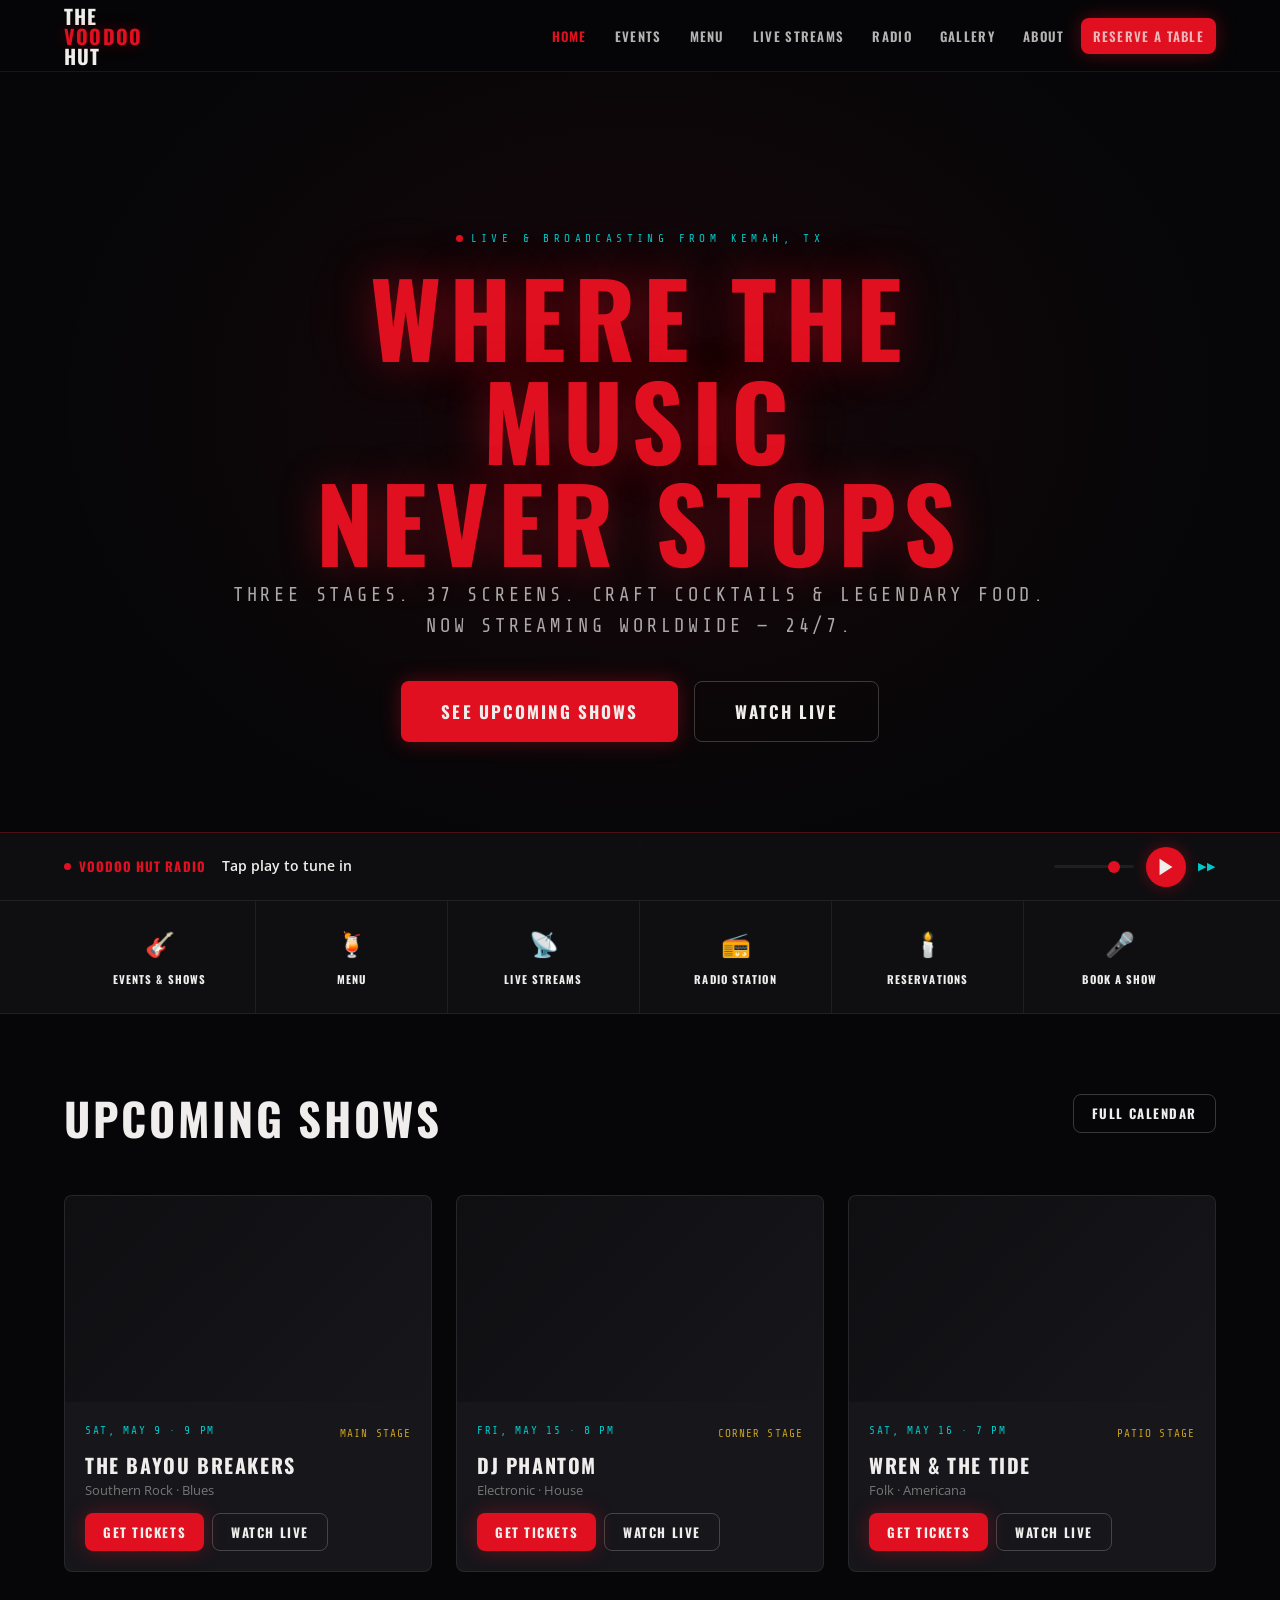
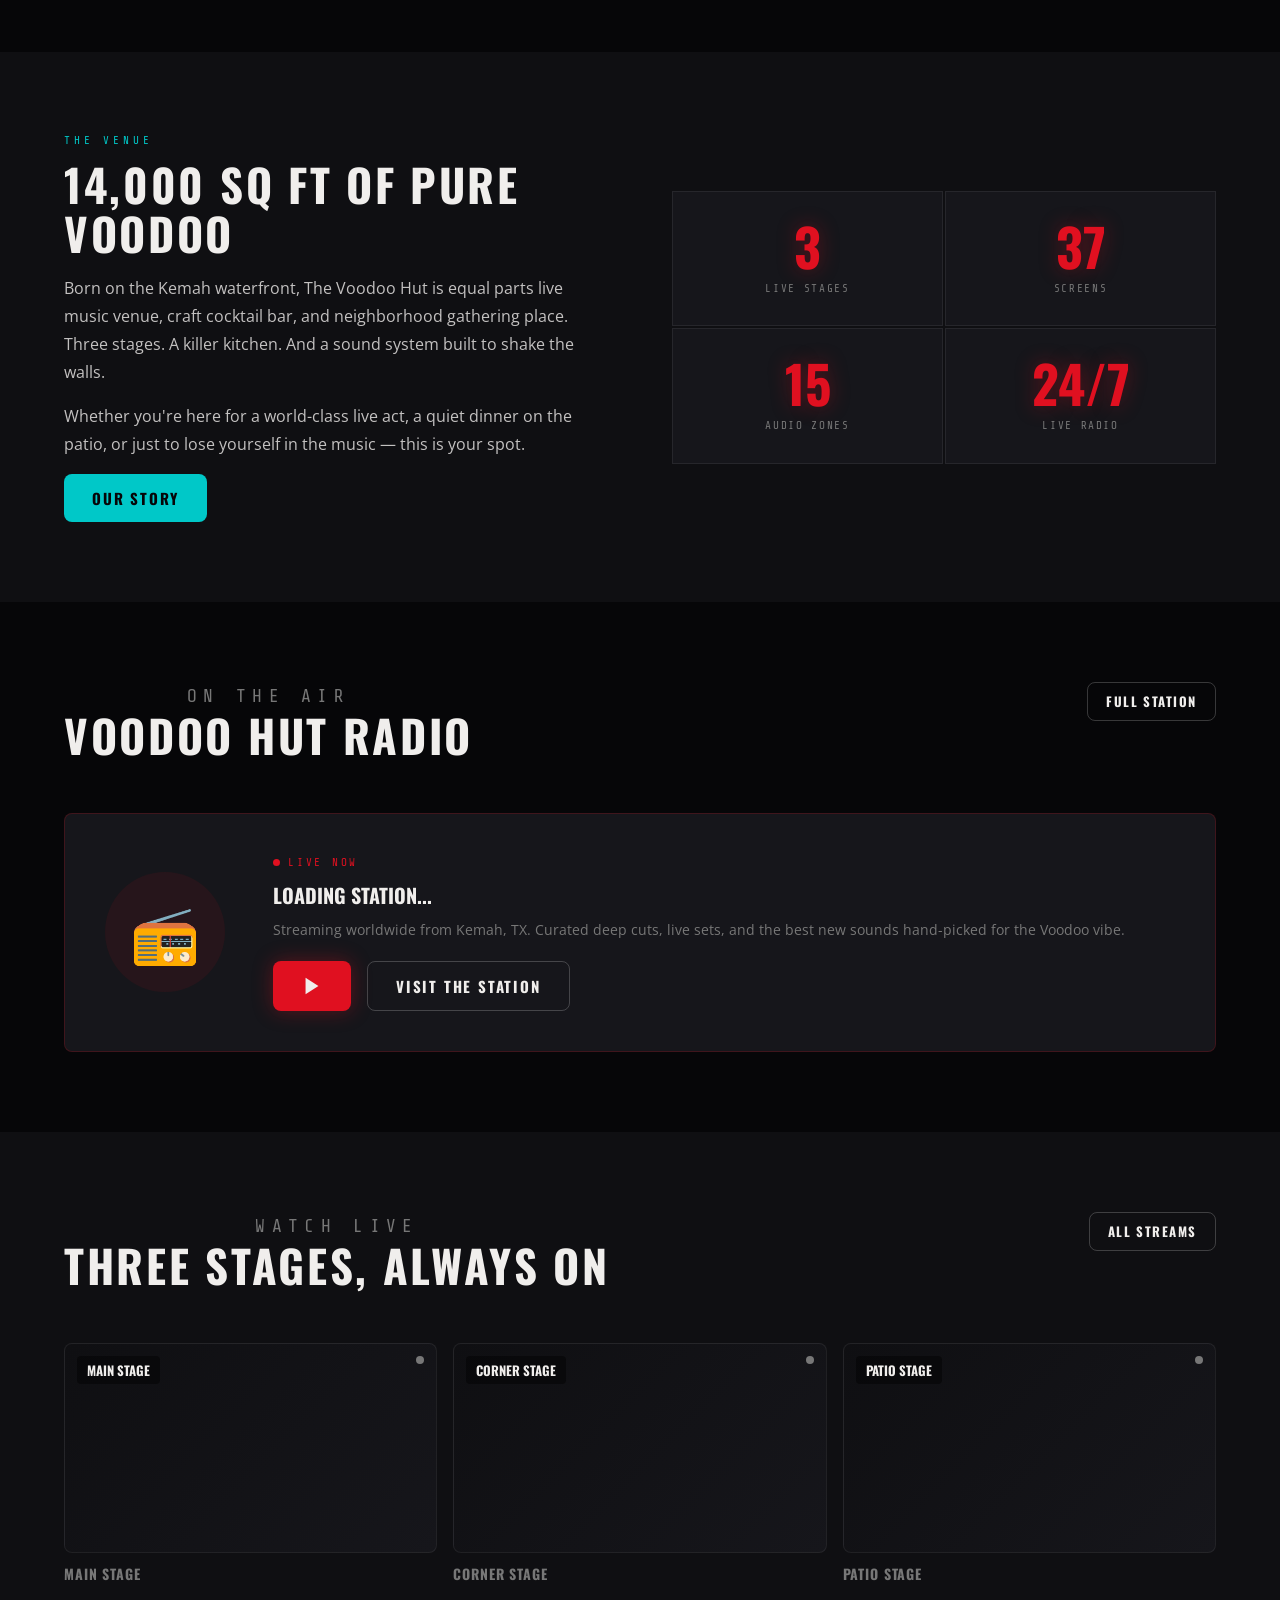
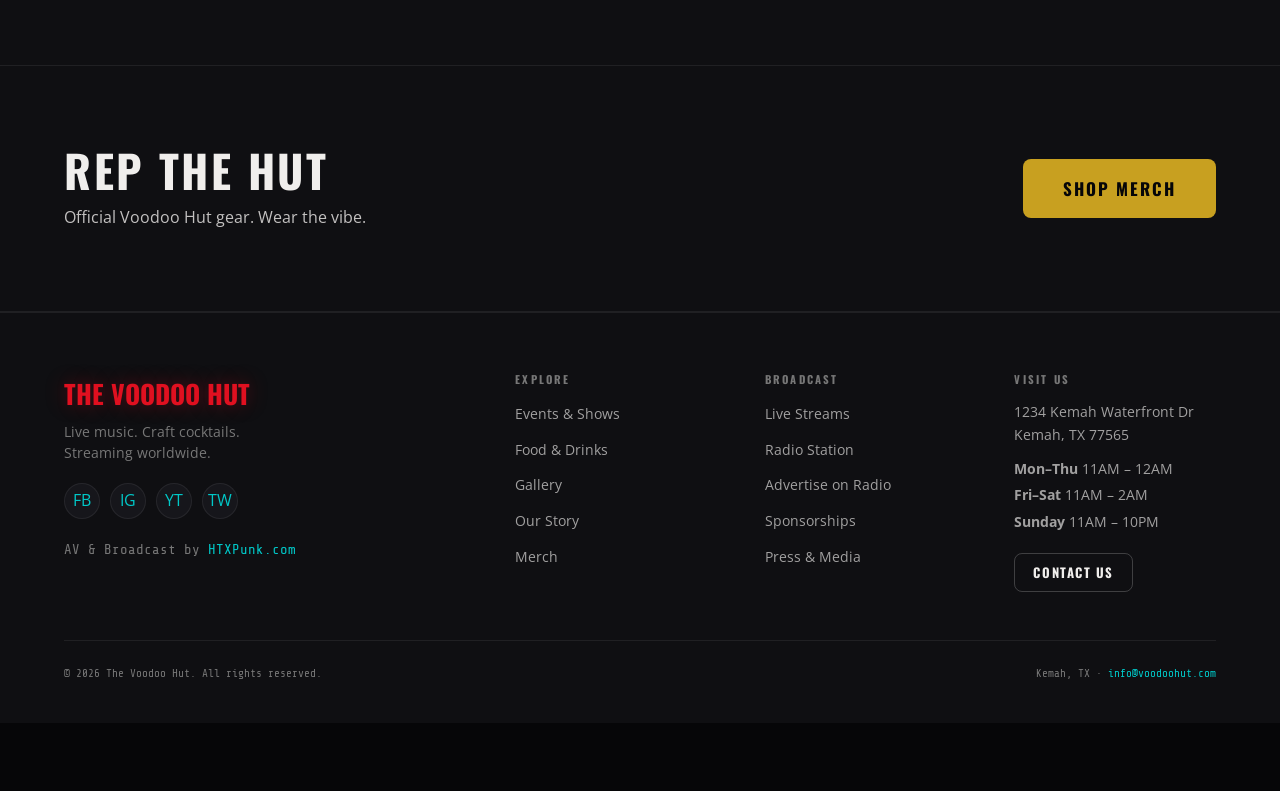
==== website/index.html @ 25e8352b "feat(website): build complete 8-page Voodoo Hut website Full static website for The Voodoo Hut digit" ====
<!DOCTYPE html>
<html lang="en">
<head>
  <meta charset="UTF-8" />
  <meta name="viewport" content="width=device-width, initial-scale=1.0" />
  <title>The Voodoo Hut — Live Music · Craft Cocktails · Internet Radio | Kemah, TX</title>
  <meta name="description" content="Kemah's premier live music destination. Three stages, 37 screens, craft cocktails, killer food, and a 24/7 internet radio station broadcasting worldwide. Come for the vibe. Stay for the music." />
  <meta property="og:title" content="The Voodoo Hut — Kemah, TX" />
  <meta property="og:description" content="Three stages. 37 screens. Craft cocktails. Live music every week. Now streaming worldwide." />
  <meta property="og:type" content="website" />
  <meta property="og:url" content="https://htxpunk.com/voodoohut/" />
  <link rel="canonical" href="https://htxpunk.com/voodoohut/" />
  <link rel="preconnect" href="https://fonts.googleapis.com" />
  <link rel="preconnect" href="https://fonts.gstatic.com" crossorigin />
  <link href="https://fonts.googleapis.com/css2?family=Oswald:wght@400;500;600;700&family=Open+Sans:wght@400;500;600&family=Share+Tech+Mono&display=swap" rel="stylesheet" />
  <link rel="stylesheet" href="assets/css/style.css" />
</head>
<body>

  <!-- ===================== NAV ===================== -->
  <nav id="main-nav" class="main-nav" aria-label="Main navigation">
    <div class="nav-inner">
      <a href="index.html" class="nav-logo">
        THE <span>VOODOO</span> HUT
      </a>
      <ul class="nav-links" role="list">
        <li><a href="index.html"    class="nav-link">Home</a></li>
        <li><a href="events.html"   class="nav-link">Events</a></li>
        <li><a href="menu.html"     class="nav-link">Menu</a></li>
        <li><a href="live.html"     class="nav-link">Live Streams</a></li>
        <li><a href="radio.html"    class="nav-link">Radio</a></li>
        <li><a href="gallery.html"  class="nav-link">Gallery</a></li>
        <li><a href="about.html"    class="nav-link">About</a></li>
        <li><a href="contact.html"  class="nav-link btn btn-primary btn-sm">Reserve a Table</a></li>
      </ul>
      <button id="hamburger" class="hamburger" aria-label="Open menu" aria-expanded="false">&#9776;</button>
    </div>
  </nav>

  <!-- Mobile menu -->
  <div id="mobile-menu" class="mobile-menu" role="dialog" aria-label="Mobile navigation">
    <ul role="list">
      <li><a href="index.html"   class="mobile-nav-link">Home</a></li>
      <li><a href="events.html"  class="mobile-nav-link">Events</a></li>
      <li><a href="menu.html"    class="mobile-nav-link">Menu</a></li>
      <li><a href="live.html"    class="mobile-nav-link">Live Streams</a></li>
      <li><a href="radio.html"   class="mobile-nav-link">Radio</a></li>
      <li><a href="gallery.html" class="mobile-nav-link">Gallery</a></li>
      <li><a href="about.html"   class="mobile-nav-link">About</a></li>
      <li><a href="contact.html" class="mobile-nav-link">Contact</a></li>
      <li><a href="contact.html?topic=reservation" class="mobile-nav-link btn btn-primary" style="display:inline-block;margin-top:.5rem;">Reserve a Table</a></li>
    </ul>
  </div>

  <!-- ===================== HERO ===================== -->
  <section class="hero" aria-label="Hero">
    <div class="hero-content">
      <p class="hero-eyebrow"><span class="live-dot" aria-hidden="true"></span> Live &amp; Broadcasting from Kemah, TX</p>
      <h1 class="hero-title">Where the Music<br><span>Never Stops</span></h1>
      <p class="hero-tagline">Three stages. 37 screens. Craft cocktails &amp; legendary food.<br>Now streaming worldwide — 24/7.</p>
      <div class="hero-ctas">
        <a href="events.html" class="btn btn-primary btn-lg">See Upcoming Shows</a>
        <a href="live.html"   class="btn btn-outline btn-lg">Watch Live</a>
      </div>
    </div>
    <div class="hero-scroll-indicator" aria-hidden="true">
      <span></span><span></span><span></span>
    </div>
  </section>

  <!-- ===================== QUICK ACCESS ===================== -->
  <section class="quick-access" aria-label="Quick access">
    <div class="container">
      <div class="quick-grid">
        <a href="events.html" class="quick-item">
          <div class="quick-icon">🎸</div>
          <div class="quick-label">Events &amp; Shows</div>
        </a>
        <a href="menu.html" class="quick-item">
          <div class="quick-icon">🍹</div>
          <div class="quick-label">Menu</div>
        </a>
        <a href="live.html" class="quick-item">
          <div class="quick-icon">📡</div>
          <div class="quick-label">Live Streams</div>
        </a>
        <a href="radio.html" class="quick-item">
          <div class="quick-icon">📻</div>
          <div class="quick-label">Radio Station</div>
        </a>
        <a href="contact.html?topic=reservation" class="quick-item">
          <div class="quick-icon">🕯️</div>
          <div class="quick-label">Reservations</div>
        </a>
        <a href="contact.html?topic=booking" class="quick-item">
          <div class="quick-icon">🎤</div>
          <div class="quick-label">Book a Show</div>
        </a>
      </div>
    </div>
  </section>

  <!-- ===================== FEATURED EVENT ===================== -->
  <section class="section" aria-labelledby="events-heading">
    <div class="container">
      <div class="section-header">
        <h2 class="section-title" id="events-heading">Upcoming Shows</h2>
        <a href="events.html" class="btn btn-outline btn-sm">Full Calendar</a>
      </div>

      <div class="events-grid">

        <article class="event-card fade-in">
          <div class="event-img-wrap">
            <div class="event-img-placeholder" aria-label="Event photo"></div>
            <span class="badge badge-red">This Saturday</span>
          </div>
          <div class="event-info">
            <div class="event-meta">
              <span class="event-date">Sat, May 9 · 9 PM</span>
              <span class="event-stage">Main Stage</span>
            </div>
            <h3 class="event-title">The Bayou Breakers</h3>
            <p class="event-genre">Southern Rock · Blues</p>
            <div class="event-actions">
              <a href="events.html" class="btn btn-primary btn-sm">Get Tickets</a>
              <a href="live.html" class="btn btn-outline btn-sm">Watch Live</a>
            </div>
          </div>
        </article>

        <article class="event-card fade-in">
          <div class="event-img-wrap">
            <div class="event-img-placeholder" aria-label="Event photo"></div>
            <span class="badge badge-cyan">Next Weekend</span>
          </div>
          <div class="event-info">
            <div class="event-meta">
              <span class="event-date">Fri, May 15 · 8 PM</span>
              <span class="event-stage">Corner Stage</span>
            </div>
            <h3 class="event-title">DJ Phantom</h3>
            <p class="event-genre">Electronic · House</p>
            <div class="event-actions">
              <a href="events.html" class="btn btn-primary btn-sm">Get Tickets</a>
              <a href="live.html" class="btn btn-outline btn-sm">Watch Live</a>
            </div>
          </div>
        </article>

        <article class="event-card fade-in">
          <div class="event-img-wrap">
            <div class="event-img-placeholder" aria-label="Event photo"></div>
            <span class="badge badge-gold">Acoustic Night</span>
          </div>
          <div class="event-info">
            <div class="event-meta">
              <span class="event-date">Sat, May 16 · 7 PM</span>
              <span class="event-stage">Patio Stage</span>
            </div>
            <h3 class="event-title">Wren &amp; the Tide</h3>
            <p class="event-genre">Folk · Americana</p>
            <div class="event-actions">
              <a href="events.html" class="btn btn-primary btn-sm">Get Tickets</a>
              <a href="live.html" class="btn btn-outline btn-sm">Watch Live</a>
            </div>
          </div>
        </article>

      </div>
    </div>
  </section>

  <!-- ===================== ABOUT TEASER ===================== -->
  <section class="section section-dark" aria-labelledby="about-heading">
    <div class="container">
      <div class="split-layout fade-in">
        <div class="split-text">
          <p class="section-eyebrow">The Venue</p>
          <h2 class="section-title" id="about-heading">14,000 Sq Ft of Pure Voodoo</h2>
          <p class="body-text">Born on the Kemah waterfront, The Voodoo Hut is equal parts live music venue, craft cocktail bar, and neighborhood gathering place. Three stages. A killer kitchen. And a sound system built to shake the walls.</p>
          <p class="body-text">Whether you're here for a world-class live act, a quiet dinner on the patio, or just to lose yourself in the music — this is your spot.</p>
          <a href="about.html" class="btn btn-cyan">Our Story</a>
        </div>
        <div class="split-visual fade-in">
          <div class="venue-stat-grid">
            <div class="venue-stat">
              <span class="stat-number">3</span>
              <span class="stat-label">Live Stages</span>
            </div>
            <div class="venue-stat">
              <span class="stat-number">37</span>
              <span class="stat-label">Screens</span>
            </div>
            <div class="venue-stat">
              <span class="stat-number">15</span>
              <span class="stat-label">Audio Zones</span>
            </div>
            <div class="venue-stat">
              <span class="stat-number">24/7</span>
              <span class="stat-label">Live Radio</span>
            </div>
          </div>
        </div>
      </div>
    </div>
  </section>

  <!-- ===================== RADIO TEASER ===================== -->
  <section class="section" aria-labelledby="radio-heading">
    <div class="container">
      <div class="section-header">
        <div>
          <p class="section-eyebrow">On the Air</p>
          <h2 class="section-title" id="radio-heading">Voodoo Hut Radio</h2>
        </div>
        <a href="radio.html" class="btn btn-outline btn-sm">Full Station</a>
      </div>
      <div class="radio-teaser fade-in">
        <div class="radio-teaser-visual">
          <div class="radio-pulse" aria-hidden="true"></div>
          <span class="radio-icon" aria-hidden="true">📻</span>
        </div>
        <div class="radio-teaser-info">
          <p class="radio-teaser-label"><span class="live-dot"></span> LIVE NOW</p>
          <p class="radio-teaser-track" id="radio-teaser-track">Loading station...</p>
          <p class="radio-teaser-sub">Streaming worldwide from Kemah, TX. Curated deep cuts, live sets, and the best new sounds hand-picked for the Voodoo vibe.</p>
          <div style="display:flex;gap:1rem;flex-wrap:wrap;margin-top:1.25rem;">
            <button id="radio-play" class="btn btn-primary" aria-label="Play radio">
              <svg viewBox="0 0 24 24" width="22" height="22" fill="currentColor"><polygon points="5,3 19,12 5,21"/></svg>
            </button>
            <a href="radio.html" class="btn btn-outline">Visit the Station</a>
          </div>
        </div>
      </div>
    </div>
  </section>

  <!-- ===================== STREAMS TEASER ===================== -->
  <section class="section section-dark" aria-labelledby="streams-heading">
    <div class="container">
      <div class="section-header">
        <div>
          <p class="section-eyebrow">Watch Live</p>
          <h2 class="section-title" id="streams-heading">Three Stages, Always On</h2>
        </div>
        <a href="live.html" class="btn btn-outline btn-sm">All Streams</a>
      </div>
      <div class="streams-teaser-grid fade-in">
        <a href="live.html#main-stage" class="stream-teaser-card">
          <div class="stream-teaser-thumb" aria-label="Main Stage stream preview">
            <span class="stream-stage-label">Main Stage</span>
            <span class="stream-status-dot"></span>
          </div>
          <p class="stream-teaser-name">Main Stage</p>
        </a>
        <a href="live.html#corner-stage" class="stream-teaser-card">
          <div class="stream-teaser-thumb" aria-label="Corner Stage stream preview">
            <span class="stream-stage-label">Corner Stage</span>
            <span class="stream-status-dot"></span>
          </div>
          <p class="stream-teaser-name">Corner Stage</p>
        </a>
        <a href="live.html#patio-stage" class="stream-teaser-card">
          <div class="stream-teaser-thumb" aria-label="Patio Stage stream preview">
            <span class="stream-stage-label">Patio Stage</span>
            <span class="stream-status-dot"></span>
          </div>
          <p class="stream-teaser-name">Patio Stage</p>
        </a>
      </div>
    </div>
  </section>

  <!-- ===================== MERCH CTA ===================== -->
  <section class="section merch-cta fade-in" aria-label="Merchandise">
    <div class="container">
      <div class="merch-cta-inner">
        <div>
          <h2 class="section-title" style="margin-bottom:.5rem;">Rep the Hut</h2>
          <p class="body-text" style="margin-bottom:0;">Official Voodoo Hut gear. Wear the vibe.</p>
        </div>
        <a href="merch.html" class="btn btn-gold btn-lg">Shop Merch</a>
      </div>
    </div>
  </section>

  <!-- ===================== FOOTER ===================== -->
  <footer class="footer" role="contentinfo">
    <div class="container">
      <div class="footer-grid">
        <div class="footer-brand">
          <div class="footer-logo">THE <span>VOODOO</span> HUT</div>
          <p class="footer-tagline">Live music. Craft cocktails.<br>Streaming worldwide.</p>
          <div class="footer-social">
            <a href="#" class="social-link" aria-label="Facebook">FB</a>
            <a href="#" class="social-link" aria-label="Instagram">IG</a>
            <a href="#" class="social-link" aria-label="YouTube">YT</a>
            <a href="#" class="social-link" aria-label="Twitch">TW</a>
          </div>
          <p class="footer-credit">AV &amp; Broadcast by <a href="https://htxpunk.com" target="_blank" rel="noopener">HTXPunk.com</a></p>
        </div>

        <div class="footer-col">
          <h4 class="footer-heading">Explore</h4>
          <ul class="footer-links" role="list">
            <li><a href="events.html">Events &amp; Shows</a></li>
            <li><a href="menu.html">Food &amp; Drinks</a></li>
            <li><a href="gallery.html">Gallery</a></li>
            <li><a href="about.html">Our Story</a></li>
            <li><a href="merch.html">Merch</a></li>
          </ul>
        </div>

        <div class="footer-col">
          <h4 class="footer-heading">Broadcast</h4>
          <ul class="footer-links" role="list">
            <li><a href="live.html">Live Streams</a></li>
            <li><a href="radio.html">Radio Station</a></li>
            <li><a href="contact.html?topic=advertising">Advertise on Radio</a></li>
            <li><a href="contact.html?topic=sponsorship">Sponsorships</a></li>
            <li><a href="contact.html?topic=press">Press &amp; Media</a></li>
          </ul>
        </div>

        <div class="footer-col">
          <h4 class="footer-heading">Visit Us</h4>
          <address class="footer-address">
            <p>1234 Kemah Waterfront Dr<br>Kemah, TX 77565</p>
          </address>
          <div class="footer-hours">
            <p><strong>Mon–Thu</strong> 11AM – 12AM</p>
            <p><strong>Fri–Sat</strong> 11AM – 2AM</p>
            <p><strong>Sunday</strong> 11AM – 10PM</p>
          </div>
          <a href="contact.html" class="btn btn-outline btn-sm" style="margin-top:1rem;">Contact Us</a>
        </div>
      </div>

      <div class="footer-bottom">
        <p>&copy; 2026 The Voodoo Hut. All rights reserved.</p>
        <p>Kemah, TX · <a href="mailto:info@voodoohut.com">info@voodoohut.com</a></p>
      </div>
    </div>
  </footer>

  <!-- ===================== PERSISTENT RADIO PLAYER ===================== -->
  <div id="radio-player" class="radio-player" role="region" aria-label="Radio player">
    <div class="radio-player-inner">
      <div class="radio-player-brand">
        <span class="live-dot" aria-hidden="true"></span>
        <span class="radio-player-name">Voodoo Hut Radio</span>
      </div>
      <div class="radio-player-track">
        <span id="now-playing">Tap play to tune in</span>
      </div>
      <div class="radio-player-controls">
        <input id="radio-volume" type="range" min="0" max="1" step="0.05" value="0.8"
               class="radio-volume" aria-label="Volume" />
        <button id="radio-play" class="radio-play-btn" aria-label="Play radio">
          <svg viewBox="0 0 24 24" width="22" height="22" fill="currentColor"><polygon points="5,3 19,12 5,21"/></svg>
        </button>
        <a href="radio.html" class="radio-player-link" aria-label="Radio station page">&#9654;&#9654;</a>
      </div>
    </div>
  </div>

  <script src="assets/js/main.js"></script>
  <script>
    // Mirror now-playing to the hero teaser
    const teaserTrack = document.getElementById('radio-teaser-track');
    const nowPlayingEl = document.getElementById('now-playing');
    if (teaserTrack && nowPlayingEl) {
      const obs = new MutationObserver(() => {
        teaserTrack.textContent = nowPlayingEl.textContent;
      });
      obs.observe(nowPlayingEl, { childList: true, characterData: true, subtree: true });
    }
  </script>
</body>
</html>
---- website/assets/css/style.css ----
/* ============================================================
   VOODOO HUT — Main Stylesheet
   HTXPunk.com
   ============================================================ */

/* --- Google Fonts --- */
@import url('https://fonts.googleapis.com/css2?family=Oswald:wght@300;400;600;700&family=Open+Sans:wght@300;400;600&family=Share+Tech+Mono&display=swap');

/* --- Design Tokens --- */
:root {
  --black:      #060608;
  --dark:       #0f0f12;
  --card:       #16161b;
  --card-hover: #1e1e24;
  --border:     rgba(255,255,255,0.07);
  --red:        #e01020;
  --red-dark:   #8a0c18;
  --red-glow:   rgba(224,16,32,0.35);
  --cyan:       #00c8c8;
  --cyan-glow:  rgba(0,200,200,0.25);
  --gold:       #c8a020;
  --white:      #f0eeec;
  --muted:      #777;
  --font-display: 'Oswald', sans-serif;
  --font-body:    'Open Sans', system-ui, sans-serif;
  --font-mono:    'Share Tech Mono', monospace;
  --nav-h:      72px;
  --player-h:   68px;
  --radius:     8px;
  --max-w:      1200px;
  --transition: 0.25s ease;
}

/* --- Reset & Base --- */
*, *::before, *::after { margin: 0; padding: 0; box-sizing: border-box; }

html {
  scroll-behavior: smooth;
  font-size: 16px;
}

body {
  background: var(--black);
  color: var(--white);
  font-family: var(--font-body);
  line-height: 1.6;
  min-height: 100vh;
  overflow-x: hidden;
  padding-top: var(--nav-h);
  padding-bottom: var(--player-h);
}

/* Custom scrollbar */
::-webkit-scrollbar { width: 6px; }
::-webkit-scrollbar-track { background: var(--dark); }
::-webkit-scrollbar-thumb { background: var(--red-dark); border-radius: 3px; }

a { color: var(--cyan); text-decoration: none; transition: color var(--transition); }
a:hover { color: var(--white); }

img { max-width: 100%; display: block; }
button { cursor: pointer; font-family: var(--font-display); border: none; }
input, textarea, select { font-family: var(--font-body); }

/* ============================================================
   TYPOGRAPHY
   ============================================================ */

h1, h2, h3, h4, h5 {
  font-family: var(--font-display);
  text-transform: uppercase;
  letter-spacing: 0.08em;
  line-height: 1.1;
}

h1 { font-size: clamp(40px, 7vw, 96px); font-weight: 700; }
h2 { font-size: clamp(28px, 4vw, 52px); font-weight: 700; }
h3 { font-size: clamp(20px, 2.5vw, 30px); font-weight: 600; }
h4 { font-size: 18px; font-weight: 600; }
h5 { font-size: 14px; font-weight: 600; letter-spacing: 0.15em; color: var(--muted); }

p { margin-bottom: 1em; }
p:last-child { margin-bottom: 0; }

.text-red    { color: var(--red); }
.text-cyan   { color: var(--cyan); }
.text-gold   { color: var(--gold); }
.text-muted  { color: var(--muted); }
.text-center { text-align: center; }
.text-left   { text-align: left; }

/* ============================================================
   LAYOUT UTILITIES
   ============================================================ */

.container {
  width: 100%;
  max-width: var(--max-w);
  margin: 0 auto;
  padding: 0 24px;
}

.container-narrow {
  max-width: 800px;
  margin: 0 auto;
  padding: 0 24px;
}

.section {
  padding: 80px 0;
}

.section-sm {
  padding: 48px 0;
}

.section-header {
  text-align: center;
  margin-bottom: 48px;
}

.section-header h2 { margin-bottom: 12px; }

.section-header p {
  font-size: 18px;
  color: var(--muted);
  max-width: 600px;
  margin: 0 auto;
}

.grid-2 { display: grid; grid-template-columns: 1fr 1fr; gap: 24px; }
.grid-3 { display: grid; grid-template-columns: 1fr 1fr 1fr; gap: 24px; }
.grid-4 { display: grid; grid-template-columns: repeat(4,1fr); gap: 20px; }

.flex { display: flex; }
.flex-center { display: flex; align-items: center; justify-content: center; }
.flex-between { display: flex; align-items: center; justify-content: space-between; }
.gap-8 { gap: 8px; }
.gap-16 { gap: 16px; }
.gap-24 { gap: 24px; }

.mt-8  { margin-top: 8px; }
.mt-16 { margin-top: 16px; }
.mt-24 { margin-top: 24px; }
.mt-32 { margin-top: 32px; }
.mt-48 { margin-top: 48px; }
.mb-8  { margin-bottom: 8px; }
.mb-16 { margin-bottom: 16px; }
.mb-24 { margin-bottom: 24px; }

/* ============================================================
   COMPONENTS
   ============================================================ */

/* Buttons */
.btn {
  display: inline-flex;
  align-items: center;
  gap: 8px;
  padding: 12px 28px;
  border-radius: var(--radius);
  font-family: var(--font-display);
  font-size: 15px;
  font-weight: 700;
  text-transform: uppercase;
  letter-spacing: 0.12em;
  transition: all var(--transition);
  white-space: nowrap;
}

.btn-primary {
  background: var(--red);
  color: var(--white);
  box-shadow: 0 0 20px var(--red-glow);
}
.btn-primary:hover {
  background: #ff1a28;
  color: var(--white);
  box-shadow: 0 0 30px var(--red-glow);
  transform: translateY(-1px);
}

.btn-outline {
  background: transparent;
  color: var(--white);
  border: 1px solid rgba(255,255,255,0.2);
}
.btn-outline:hover {
  border-color: var(--cyan);
  color: var(--cyan);
}

.btn-cyan {
  background: var(--cyan);
  color: var(--black);
}
.btn-cyan:hover {
  background: #00e5e5;
  color: var(--black);
  transform: translateY(-1px);
}

.btn-gold {
  background: var(--gold);
  color: var(--black);
}
.btn-gold:hover {
  background: #e0b422;
  color: var(--black);
}

.btn-sm { padding: 8px 18px; font-size: 13px; }
.btn-lg { padding: 16px 40px; font-size: 17px; }

/* Accent line */
.accent-line {
  width: 60px;
  height: 3px;
  background: linear-gradient(90deg, var(--red), var(--cyan));
  margin: 16px auto;
}
.accent-line.left { margin-left: 0; }

/* Cards */
.card {
  background: var(--card);
  border: 1px solid var(--border);
  border-radius: var(--radius);
  overflow: hidden;
  transition: all var(--transition);
}

.card:hover {
  border-color: rgba(255,255,255,0.12);
  transform: translateY(-2px);
  box-shadow: 0 8px 32px rgba(0,0,0,0.4);
}

.card-body { padding: 24px; }
.card-body-sm { padding: 16px; }

.card-red   { border-top: 3px solid var(--red); }
.card-cyan  { border-top: 3px solid var(--cyan); }
.card-gold  { border-top: 3px solid var(--gold); }
.card-left-red  { border-left: 3px solid var(--red); }
.card-left-cyan { border-left: 3px solid var(--cyan); }

/* Badge */
.badge {
  display: inline-flex;
  align-items: center;
  gap: 6px;
  padding: 4px 12px;
  border-radius: 20px;
  font-family: var(--font-mono);
  font-size: 11px;
  letter-spacing: 0.1em;
  text-transform: uppercase;
}

.badge-red  { background: rgba(224,16,32,0.15); border: 1px solid var(--red); color: var(--red); }
.badge-cyan { background: rgba(0,200,200,0.12); border: 1px solid var(--cyan); color: var(--cyan); }
.badge-gold { background: rgba(200,160,32,0.12); border: 1px solid var(--gold); color: var(--gold); }
.badge-live { background: rgba(224,16,32,0.2); border: 1px solid var(--red); color: var(--red); }

.live-dot {
  width: 7px; height: 7px;
  background: var(--red);
  border-radius: 50%;
  animation: live-pulse 1.2s infinite;
}

@keyframes live-pulse {
  0%, 100% { opacity: 1; transform: scale(1); }
  50% { opacity: 0.4; transform: scale(0.8); }
}

/* Divider */
.divider {
  width: 100%;
  height: 1px;
  background: linear-gradient(90deg, transparent, var(--border), transparent);
  margin: 32px 0;
}

/* Image placeholder */
.img-placeholder {
  width: 100%;
  background: var(--dark);
  display: flex;
  align-items: center;
  justify-content: center;
  color: var(--muted);
  font-family: var(--font-mono);
  font-size: 12px;
  letter-spacing: 0.1em;
}

/* Tags */
.tag {
  display: inline-block;
  padding: 3px 10px;
  border-radius: 4px;
  font-size: 11px;
  font-weight: 600;
  text-transform: uppercase;
  letter-spacing: 0.08em;
  background: rgba(255,255,255,0.06);
  color: var(--muted);
  margin: 2px;
}

/* ============================================================
   NAVIGATION
   ============================================================ */

#navbar {
  position: fixed;
  top: 0; left: 0; right: 0;
  height: var(--nav-h);
  z-index: 1000;
  background: rgba(6,6,8,0.85);
  backdrop-filter: blur(12px);
  -webkit-backdrop-filter: blur(12px);
  border-bottom: 1px solid var(--border);
  transition: background var(--transition);
}

#navbar.scrolled {
  background: rgba(6,6,8,0.98);
}

.nav-inner {
  height: var(--nav-h);
  display: flex;
  align-items: center;
  justify-content: space-between;
  gap: 24px;
}

.nav-logo {
  display: flex;
  flex-direction: column;
  line-height: 1;
  color: var(--white);
}

.nav-logo .logo-main {
  font-family: var(--font-display);
  font-size: 22px;
  font-weight: 700;
  text-transform: uppercase;
  letter-spacing: 0.05em;
  color: var(--red);
  text-shadow: 0 0 20px var(--red-glow);
}

.nav-logo .logo-sub {
  font-family: var(--font-mono);
  font-size: 9px;
  letter-spacing: 0.3em;
  color: var(--muted);
  text-transform: uppercase;
}

.nav-links {
  display: flex;
  align-items: center;
  gap: 4px;
  list-style: none;
}

.nav-links a {
  display: block;
  padding: 8px 12px;
  font-family: var(--font-display);
  font-size: 13px;
  font-weight: 600;
  text-transform: uppercase;
  letter-spacing: 0.1em;
  color: rgba(240,238,236,0.75);
  transition: color var(--transition);
  white-space: nowrap;
}

.nav-links a:hover,
.nav-links a.active {
  color: var(--white);
}

.nav-links a.active {
  color: var(--red);
}

.nav-cta {
  display: flex;
  align-items: center;
  gap: 12px;
  flex-shrink: 0;
}

.nav-listen {
  display: flex;
  align-items: center;
  gap: 8px;
  padding: 7px 14px;
  border-radius: 20px;
  background: rgba(224,16,32,0.12);
  border: 1px solid rgba(224,16,32,0.3);
  font-family: var(--font-mono);
  font-size: 11px;
  color: var(--red);
  letter-spacing: 0.1em;
  text-transform: uppercase;
  transition: all var(--transition);
}

.nav-listen:hover {
  background: rgba(224,16,32,0.2);
  color: var(--red);
}

/* Mobile hamburger */
#hamburger {
  display: none;
  flex-direction: column;
  gap: 5px;
  background: none;
  padding: 8px;
}

#hamburger span {
  display: block;
  width: 24px;
  height: 2px;
  background: var(--white);
  border-radius: 2px;
  transition: all var(--transition);
}

#mobile-menu {
  display: none;
  position: fixed;
  top: var(--nav-h);
  left: 0; right: 0;
  background: rgba(6,6,8,0.98);
  border-bottom: 1px solid var(--border);
  z-index: 999;
  padding: 24px;
}

#mobile-menu.open { display: block; }

#mobile-menu ul { list-style: none; }
#mobile-menu ul li a {
  display: block;
  padding: 14px 0;
  font-family: var(--font-display);
  font-size: 20px;
  font-weight: 700;
  text-transform: uppercase;
  letter-spacing: 0.08em;
  color: var(--white);
  border-bottom: 1px solid var(--border);
}
#mobile-menu ul li a:hover { color: var(--red); }

/* ============================================================
   RADIO PLAYER (persistent bottom bar)
   ============================================================ */

#radio-player {
  position: fixed;
  bottom: 0; left: 0; right: 0;
  height: var(--player-h);
  background: rgba(15,15,18,0.98);
  border-top: 1px solid rgba(224,16,32,0.3);
  z-index: 900;
  display: flex;
  align-items: center;
}

.player-inner {
  width: 100%;
  max-width: var(--max-w);
  margin: 0 auto;
  padding: 0 24px;
  display: flex;
  align-items: center;
  gap: 16px;
}

.player-brand {
  font-family: var(--font-display);
  font-size: 13px;
  font-weight: 700;
  text-transform: uppercase;
  color: var(--red);
  letter-spacing: 0.08em;
  white-space: nowrap;
}

.player-divider {
  width: 1px;
  height: 32px;
  background: var(--border);
  flex-shrink: 0;
}

.player-now-playing {
  flex: 1;
  min-width: 0;
}

.player-label {
  font-family: var(--font-mono);
  font-size: 9px;
  color: var(--muted);
  letter-spacing: 0.2em;
  text-transform: uppercase;
}

.player-track {
  font-size: 14px;
  font-weight: 600;
  color: var(--white);
  white-space: nowrap;
  overflow: hidden;
  text-overflow: ellipsis;
}

.player-controls {
  display: flex;
  align-items: center;
  gap: 12px;
}

#play-pause {
  width: 40px;
  height: 40px;
  border-radius: 50%;
  background: var(--red);
  color: var(--white);
  display: flex;
  align-items: center;
  justify-content: center;
  font-size: 16px;
  transition: all var(--transition);
  box-shadow: 0 0 16px var(--red-glow);
}

#play-pause:hover {
  background: #ff1a28;
  transform: scale(1.05);
}

.player-vol {
  display: flex;
  align-items: center;
  gap: 8px;
  color: var(--muted);
  font-size: 14px;
}

#volume {
  -webkit-appearance: none;
  width: 80px;
  height: 3px;
  background: var(--border);
  border-radius: 2px;
  outline: none;
}

#volume::-webkit-slider-thumb {
  -webkit-appearance: none;
  width: 12px;
  height: 12px;
  border-radius: 50%;
  background: var(--red);
  cursor: pointer;
}

.player-link {
  font-family: var(--font-mono);
  font-size: 11px;
  letter-spacing: 0.1em;
  color: var(--cyan);
  white-space: nowrap;
}

/* ============================================================
   HERO
   ============================================================ */

.hero {
  position: relative;
  min-height: calc(100vh - var(--nav-h));
  display: flex;
  align-items: center;
  justify-content: center;
  text-align: center;
  overflow: hidden;
}

.hero-bg {
  position: absolute;
  inset: 0;
  z-index: 0;
}

.hero-bg-img {
  width: 100%;
  height: 100%;
  object-fit: cover;
  opacity: 0.25;
}

.hero-bg-gradient {
  position: absolute;
  inset: 0;
  background: radial-gradient(ellipse at center, rgba(224,16,32,0.08) 0%, transparent 60%),
              linear-gradient(180deg, transparent 50%, var(--black) 100%);
}

.hero-content {
  position: relative;
  z-index: 1;
  padding: 60px 24px;
  max-width: 900px;
}

.hero-eyebrow {
  font-family: var(--font-mono);
  font-size: 11px;
  letter-spacing: 0.4em;
  text-transform: uppercase;
  color: var(--cyan);
  margin-bottom: 16px;
  display: block;
}

.hero h1 {
  color: var(--red);
  text-shadow: 0 0 40px var(--red-glow), 0 0 80px rgba(224,16,32,0.15);
  margin-bottom: 8px;
}

.hero-sub {
  font-family: var(--font-display);
  font-size: clamp(16px, 2.5vw, 24px);
  font-weight: 300;
  letter-spacing: 0.15em;
  text-transform: uppercase;
  color: rgba(240,238,236,0.7);
  margin-bottom: 24px;
}

.hero-tagline {
  font-family: var(--font-mono);
  font-size: 13px;
  color: var(--gold);
  letter-spacing: 0.2em;
  text-transform: uppercase;
  margin-bottom: 40px;
}

.hero-ctas {
  display: flex;
  gap: 16px;
  justify-content: center;
  flex-wrap: wrap;
}

.hero-scroll {
  position: absolute;
  bottom: 32px;
  left: 50%;
  transform: translateX(-50%);
  z-index: 1;
  display: flex;
  flex-direction: column;
  align-items: center;
  gap: 8px;
  color: var(--muted);
  font-family: var(--font-mono);
  font-size: 10px;
  letter-spacing: 0.2em;
  text-transform: uppercase;
  animation: bounce 2s infinite;
}

.hero-scroll::after {
  content: '▼';
  font-size: 12px;
}

@keyframes bounce {
  0%, 100% { transform: translateX(-50%) translateY(0); }
  50% { transform: translateX(-50%) translateY(6px); }
}

/* ============================================================
   QUICK ACCESS BAR
   ============================================================ */

.quick-access {
  background: var(--dark);
  border-top: 1px solid var(--border);
  border-bottom: 1px solid var(--border);
  padding: 0;
}

.quick-access-grid {
  display: grid;
  grid-template-columns: repeat(6, 1fr);
}

.quick-item {
  display: flex;
  flex-direction: column;
  align-items: center;
  justify-content: center;
  gap: 8px;
  padding: 24px 12px;
  text-align: center;
  border-right: 1px solid var(--border);
  transition: all var(--transition);
  color: var(--white);
}

.quick-item:last-child { border-right: none; }

.quick-item:hover {
  background: var(--card);
  color: var(--red);
}

.quick-item .qi-icon { font-size: 24px; }

.quick-item .qi-label {
  font-family: var(--font-display);
  font-size: 11px;
  font-weight: 700;
  text-transform: uppercase;
  letter-spacing: 0.1em;
  color: inherit;
}

/* ============================================================
   EVENT CARDS
   ============================================================ */

.event-card {
  background: var(--card);
  border: 1px solid var(--border);
  border-radius: var(--radius);
  overflow: hidden;
  transition: all var(--transition);
  display: flex;
  flex-direction: column;
}

.event-card:hover {
  border-color: rgba(224,16,32,0.3);
  transform: translateY(-2px);
  box-shadow: 0 8px 32px rgba(0,0,0,0.5);
}

.event-img {
  width: 100%;
  aspect-ratio: 16/9;
  object-fit: cover;
  background: var(--dark);
  display: flex;
  align-items: center;
  justify-content: center;
  color: var(--muted);
  font-size: 40px;
}

.event-body { padding: 20px; flex: 1; display: flex; flex-direction: column; }

.event-date {
  font-family: var(--font-mono);
  font-size: 11px;
  color: var(--cyan);
  letter-spacing: 0.15em;
  text-transform: uppercase;
  margin-bottom: 6px;
}

.event-title {
  font-family: var(--font-display);
  font-size: 20px;
  font-weight: 700;
  text-transform: uppercase;
  color: var(--white);
  margin-bottom: 4px;
}

.event-genre {
  font-size: 13px;
  color: var(--muted);
  margin-bottom: 12px;
}

.event-footer {
  display: flex;
  align-items: center;
  justify-content: space-between;
  margin-top: auto;
  padding-top: 16px;
  border-top: 1px solid var(--border);
}

.event-stage {
  font-family: var(--font-mono);
  font-size: 11px;
  color: var(--gold);
  letter-spacing: 0.1em;
  text-transform: uppercase;
}

/* ============================================================
   MENU STYLES
   ============================================================ */

.menu-tabs {
  display: flex;
  gap: 4px;
  margin-bottom: 40px;
  border-bottom: 1px solid var(--border);
  overflow-x: auto;
}

.menu-tab {
  padding: 12px 24px;
  font-family: var(--font-display);
  font-size: 14px;
  font-weight: 700;
  text-transform: uppercase;
  letter-spacing: 0.1em;
  color: var(--muted);
  background: none;
  border: none;
  border-bottom: 2px solid transparent;
  margin-bottom: -1px;
  transition: all var(--transition);
  white-space: nowrap;
}

.menu-tab:hover { color: var(--white); }
.menu-tab.active { color: var(--red); border-bottom-color: var(--red); }

.menu-section { display: none; }
.menu-section.active { display: block; }

.menu-category {
  margin-bottom: 40px;
}

.menu-category h3 {
  font-size: 18px;
  color: var(--cyan);
  margin-bottom: 20px;
  padding-bottom: 8px;
  border-bottom: 1px solid var(--border);
}

.menu-items { display: flex; flex-direction: column; gap: 0; }

.menu-item {
  display: flex;
  justify-content: space-between;
  align-items: flex-start;
  gap: 16px;
  padding: 16px 0;
  border-bottom: 1px solid var(--border);
}

.menu-item:last-child { border-bottom: none; }

.menu-item-info { flex: 1; }

.menu-item-name {
  font-family: var(--font-display);
  font-size: 16px;
  font-weight: 700;
  text-transform: uppercase;
  color: var(--white);
  margin-bottom: 4px;
}

.menu-item-desc {
  font-size: 13px;
  color: var(--muted);
  line-height: 1.4;
  margin: 0;
}

.menu-item-price {
  font-family: var(--font-display);
  font-size: 16px;
  font-weight: 700;
  color: var(--gold);
  white-space: nowrap;
}

/* ============================================================
   STREAM EMBEDS
   ============================================================ */

.stream-grid {
  display: grid;
  grid-template-columns: 1fr;
  gap: 32px;
}

.stream-wrap {
  background: var(--card);
  border: 1px solid var(--border);
  border-radius: var(--radius);
  overflow: hidden;
}

.stream-header {
  display: flex;
  align-items: center;
  justify-content: space-between;
  padding: 16px 20px;
  border-bottom: 1px solid var(--border);
}

.stream-title {
  font-family: var(--font-display);
  font-size: 16px;
  font-weight: 700;
  text-transform: uppercase;
  letter-spacing: 0.08em;
}

.stream-embed {
  position: relative;
  padding-bottom: 56.25%; /* 16:9 */
  height: 0;
  overflow: hidden;
  background: #000;
}

.stream-embed iframe {
  position: absolute;
  top: 0; left: 0;
  width: 100%; height: 100%;
  border: 0;
}

.stream-offline {
  position: absolute;
  inset: 0;
  display: flex;
  flex-direction: column;
  align-items: center;
  justify-content: center;
  background: var(--dark);
  color: var(--muted);
  gap: 12px;
}

.stream-offline .off-icon { font-size: 48px; }
.stream-offline .off-msg {
  font-family: var(--font-display);
  font-size: 16px;
  text-transform: uppercase;
  letter-spacing: 0.1em;
}
.stream-offline .off-sub {
  font-family: var(--font-mono);
  font-size: 11px;
  color: var(--muted);
}

.stream-footer {
  padding: 12px 20px;
  display: flex;
  align-items: center;
  justify-content: space-between;
  border-top: 1px solid var(--border);
}

/* ============================================================
   RADIO SECTION
   ============================================================ */

.radio-player-large {
  background: var(--card);
  border: 1px solid rgba(224,16,32,0.2);
  border-radius: var(--radius);
  padding: 32px;
  text-align: center;
  max-width: 500px;
  margin: 0 auto;
}

.radio-station-name {
  font-family: var(--font-display);
  font-size: 32px;
  font-weight: 700;
  text-transform: uppercase;
  color: var(--red);
  text-shadow: 0 0 20px var(--red-glow);
  margin-bottom: 4px;
}

.radio-now-playing-info {
  font-family: var(--font-mono);
  font-size: 13px;
  color: var(--cyan);
  margin: 16px 0;
}

.radio-progress-bar {
  height: 3px;
  background: var(--border);
  border-radius: 2px;
  overflow: hidden;
  margin: 12px 0;
}

.radio-progress-fill {
  height: 100%;
  background: linear-gradient(90deg, var(--red), var(--cyan));
  animation: radio-progress 12s linear infinite;
}

@keyframes radio-progress {
  from { width: 0%; }
  to { width: 100%; }
}

.radio-listeners {
  font-family: var(--font-mono);
  font-size: 11px;
  color: var(--muted);
  margin-top: 8px;
}

/* ============================================================
   CONTACT / FORMS
   ============================================================ */

.form-group {
  margin-bottom: 20px;
}

.form-label {
  display: block;
  font-family: var(--font-display);
  font-size: 12px;
  font-weight: 700;
  text-transform: uppercase;
  letter-spacing: 0.12em;
  color: var(--muted);
  margin-bottom: 8px;
}

.form-control {
  width: 100%;
  background: var(--dark);
  border: 1px solid var(--border);
  border-radius: var(--radius);
  padding: 12px 16px;
  color: var(--white);
  font-size: 15px;
  transition: border-color var(--transition);
  -webkit-appearance: none;
}

.form-control:focus {
  outline: none;
  border-color: var(--cyan);
}

.form-control::placeholder { color: var(--muted); }

select.form-control {
  cursor: pointer;
  background-image: url("data:image/svg+xml,%3Csvg xmlns='http://www.w3.org/2000/svg' width='12' height='12' viewBox='0 0 12 12'%3E%3Cpath fill='%23666870' d='M6 8L1 3h10z'/%3E%3C/svg%3E");
  background-repeat: no-repeat;
  background-position: right 16px center;
  padding-right: 40px;
}

textarea.form-control {
  resize: vertical;
  min-height: 120px;
}

/* Info boxes */
.info-box {
  background: var(--card);
  border: 1px solid var(--border);
  border-radius: var(--radius);
  padding: 24px;
  margin-bottom: 16px;
}

.info-box h4 {
  font-size: 13px;
  color: var(--cyan);
  margin-bottom: 12px;
  letter-spacing: 0.15em;
}

.info-row {
  display: flex;
  gap: 12px;
  padding: 8px 0;
  border-bottom: 1px solid var(--border);
  font-size: 14px;
}

.info-row:last-child { border-bottom: none; }

.info-label {
  font-weight: 600;
  color: var(--muted);
  min-width: 90px;
  font-size: 12px;
  text-transform: uppercase;
  letter-spacing: 0.08em;
  font-family: var(--font-display);
  padding-top: 1px;
}

/* ============================================================
   MERCH
   ============================================================ */

.merch-grid {
  display: grid;
  grid-template-columns: repeat(auto-fill, minmax(240px, 1fr));
  gap: 24px;
}

.merch-card {
  background: var(--card);
  border: 1px solid var(--border);
  border-radius: var(--radius);
  overflow: hidden;
  transition: all var(--transition);
}

.merch-card:hover {
  border-color: rgba(224,16,32,0.3);
  transform: translateY(-2px);
}

.merch-img {
  width: 100%;
  aspect-ratio: 1;
  background: var(--dark);
  display: flex;
  align-items: center;
  justify-content: center;
  font-size: 56px;
  border-bottom: 1px solid var(--border);
}

.merch-body { padding: 16px; }

.merch-name {
  font-family: var(--font-display);
  font-size: 15px;
  font-weight: 700;
  text-transform: uppercase;
  letter-spacing: 0.08em;
  margin-bottom: 4px;
}

.merch-desc { font-size: 12px; color: var(--muted); margin-bottom: 12px; }
.merch-price { font-size: 20px; font-weight: 700; color: var(--gold); }

/* ============================================================
   FOOTER
   ============================================================ */

footer {
  background: var(--dark);
  border-top: 1px solid var(--border);
  padding: 60px 0 40px;
}

.footer-grid {
  display: grid;
  grid-template-columns: 2fr 1fr 1fr 1fr;
  gap: 48px;
  margin-bottom: 48px;
}

.footer-brand .brand-name {
  font-family: var(--font-display);
  font-size: 28px;
  font-weight: 700;
  text-transform: uppercase;
  color: var(--red);
  text-shadow: 0 0 20px var(--red-glow);
  display: block;
  margin-bottom: 4px;
}

.footer-brand .brand-tagline {
  font-family: var(--font-mono);
  font-size: 11px;
  color: var(--gold);
  letter-spacing: 0.2em;
  text-transform: uppercase;
  margin-bottom: 20px;
  display: block;
}

.footer-brand p {
  font-size: 14px;
  color: var(--muted);
  max-width: 280px;
  margin-bottom: 20px;
}

.social-links {
  display: flex;
  gap: 12px;
}

.social-link {
  width: 36px;
  height: 36px;
  border-radius: 50%;
  background: var(--card);
  border: 1px solid var(--border);
  display: flex;
  align-items: center;
  justify-content: center;
  font-size: 16px;
  transition: all var(--transition);
  text-decoration: none;
}

.social-link:hover {
  border-color: var(--red);
  background: rgba(224,16,32,0.1);
}

.footer-col h5 {
  font-size: 11px;
  font-weight: 700;
  text-transform: uppercase;
  letter-spacing: 0.2em;
  color: var(--muted);
  margin-bottom: 16px;
}

.footer-links { list-style: none; }
.footer-links li { margin-bottom: 10px; }
.footer-links a {
  font-size: 14px;
  color: rgba(240,238,236,0.65);
  transition: color var(--transition);
}
.footer-links a:hover { color: var(--white); }

.footer-hours { font-size: 14px; color: rgba(240,238,236,0.65); }
.footer-hours span { display: block; margin-bottom: 6px; }

.footer-bottom {
  padding-top: 24px;
  border-top: 1px solid var(--border);
  display: flex;
  align-items: center;
  justify-content: space-between;
  gap: 16px;
  flex-wrap: wrap;
}

.footer-bottom p {
  font-family: var(--font-mono);
  font-size: 11px;
  color: var(--muted);
  margin: 0;
}

.footer-bottom a { color: var(--cyan); }

/* ============================================================
   PAGE HEADER (inner pages)
   ============================================================ */

.page-header {
  background: linear-gradient(180deg, var(--dark) 0%, var(--black) 100%);
  border-bottom: 1px solid var(--border);
  padding: 60px 0 48px;
  text-align: center;
  position: relative;
  overflow: hidden;
}

.page-header::before {
  content: '';
  position: absolute;
  inset: 0;
  background: radial-gradient(ellipse at center, rgba(224,16,32,0.05) 0%, transparent 70%);
}

.page-header > * { position: relative; }

.page-header h1 { margin-bottom: 8px; }
.page-header p { font-size: 17px; color: var(--muted); max-width: 500px; margin: 0 auto; }

/* ============================================================
   SPONSOR / ADVERTISE
   ============================================================ */

.sponsor-tier {
  background: var(--card);
  border: 1px solid var(--border);
  border-radius: var(--radius);
  padding: 32px;
  text-align: center;
  position: relative;
  transition: all var(--transition);
}

.sponsor-tier:hover {
  transform: translateY(-4px);
  border-color: rgba(224,16,32,0.3);
}

.sponsor-tier.featured {
  border-color: var(--red);
  box-shadow: 0 0 24px var(--red-glow);
}

.sponsor-tier .tier-badge {
  position: absolute;
  top: -12px;
  left: 50%;
  transform: translateX(-50%);
  background: var(--red);
  color: var(--white);
  font-family: var(--font-mono);
  font-size: 10px;
  letter-spacing: 0.15em;
  padding: 4px 12px;
  border-radius: 10px;
  text-transform: uppercase;
}

.sponsor-tier .tier-name {
  font-family: var(--font-display);
  font-size: 22px;
  font-weight: 700;
  text-transform: uppercase;
  color: var(--white);
  margin-bottom: 8px;
}

.sponsor-tier .tier-price {
  font-size: 36px;
  font-weight: 700;
  color: var(--gold);
  margin-bottom: 20px;
}

.sponsor-tier ul {
  list-style: none;
  text-align: left;
  margin-bottom: 24px;
}

.sponsor-tier ul li {
  padding: 8px 0;
  border-bottom: 1px solid var(--border);
  font-size: 14px;
  color: rgba(240,238,236,0.8);
  display: flex;
  gap: 8px;
  align-items: flex-start;
}

.sponsor-tier ul li::before {
  content: '✓';
  color: var(--cyan);
  font-weight: 700;
  flex-shrink: 0;
}

/* ============================================================
   ANIMATIONS
   ============================================================ */

.fade-in {
  opacity: 0;
  transform: translateY(20px);
  transition: opacity 0.6s ease, transform 0.6s ease;
}

.fade-in.visible {
  opacity: 1;
  transform: none;
}

/* ============================================================
   RESPONSIVE
   ============================================================ */

@media (max-width: 1024px) {
  .grid-4 { grid-template-columns: 1fr 1fr; }
  .footer-grid { grid-template-columns: 1fr 1fr; gap: 32px; }
  .quick-access-grid { grid-template-columns: repeat(3, 1fr); }
  .quick-item { border-bottom: 1px solid var(--border); }
}

@media (max-width: 768px) {
  :root { --nav-h: 60px; }

  .nav-links { display: none; }
  .nav-cta .btn { display: none; }
  .nav-listen { display: none; }
  #hamburger { display: flex; }

  .grid-2, .grid-3 { grid-template-columns: 1fr; }
  .footer-grid { grid-template-columns: 1fr; gap: 32px; }
  .quick-access-grid { grid-template-columns: repeat(2, 1fr); }
  .footer-bottom { flex-direction: column; text-align: center; }

  .section { padding: 56px 0; }

  .player-vol { display: none; }
  .player-link { display: none; }

  .hero-ctas { flex-direction: column; align-items: center; }
}

@media (max-width: 480px) {
  .quick-access-grid { grid-template-columns: repeat(3, 1fr); }
  .quick-item { padding: 16px 8px; }
  .quick-item .qi-label { font-size: 10px; }

  .container { padding: 0 16px; }
  h1 { font-size: 36px; }
}

/* ============================================================
   SUPPLEMENTAL — Components used in HTML pages
   ============================================================ */

/* --- Nav (ID alias) --- */
.main-nav {
  position: fixed;
  top: 0; left: 0; right: 0;
  height: var(--nav-h);
  z-index: 1000;
  background: rgba(6,6,8,0.85);
  backdrop-filter: blur(12px);
  -webkit-backdrop-filter: blur(12px);
  border-bottom: 1px solid var(--border);
  transition: background var(--transition);
}
.main-nav.scrolled { background: rgba(6,6,8,0.98); }

.main-nav .nav-inner {
  height: var(--nav-h);
  display: flex;
  align-items: center;
  justify-content: space-between;
  gap: 24px;
  max-width: var(--max-w);
  margin: 0 auto;
  padding: 0 24px;
}

/* Nav logo as wordmark */
.nav-logo {
  font-family: var(--font-display);
  font-size: 20px;
  font-weight: 700;
  text-transform: uppercase;
  letter-spacing: 0.06em;
  color: var(--white);
  text-shadow: none;
  white-space: nowrap;
}
.nav-logo span { color: var(--red); text-shadow: 0 0 16px var(--red-glow); }

.nav-link {
  display: block;
  padding: 8px 12px;
  font-family: var(--font-display);
  font-size: 13px;
  font-weight: 600;
  text-transform: uppercase;
  letter-spacing: 0.1em;
  color: rgba(240,238,236,0.75);
  transition: color var(--transition);
  white-space: nowrap;
}
.nav-link:hover, .nav-link.active { color: var(--white); }

/* Mobile nav link */
.mobile-nav-link {
  display: block;
  padding: 14px 0;
  font-family: var(--font-display);
  font-size: 20px;
  font-weight: 700;
  text-transform: uppercase;
  letter-spacing: 0.08em;
  color: var(--white);
  border-bottom: 1px solid var(--border);
}
.mobile-nav-link:hover { color: var(--red); }

/* Hamburger (text-based) */
.hamburger {
  display: none;
  background: none;
  border: none;
  color: var(--white);
  font-size: 22px;
  padding: 8px;
  line-height: 1;
  cursor: pointer;
}
@media (max-width: 768px) { .hamburger { display: block; } }

/* --- Page header inner pages --- */
.page-header-title {
  font-size: clamp(36px, 6vw, 80px);
  color: var(--red);
  text-shadow: 0 0 40px var(--red-glow);
  margin-bottom: 12px;
}
.page-header-sub {
  font-size: 17px;
  color: var(--muted);
  max-width: 520px;
  margin: 0 auto;
}

/* --- Section utilities --- */
.section-dark { background: var(--dark); }
.section-eyebrow {
  font-family: var(--font-mono);
  font-size: 11px;
  letter-spacing: 0.35em;
  text-transform: uppercase;
  color: var(--cyan);
  margin-bottom: 10px;
  display: block;
}
.section-title {
  font-family: var(--font-display);
  font-size: clamp(26px, 3.5vw, 48px);
  font-weight: 700;
  text-transform: uppercase;
  letter-spacing: 0.06em;
  color: var(--white);
  margin-bottom: 16px;
}
.body-text {
  font-size: 16px;
  color: rgba(240,238,236,0.8);
  line-height: 1.75;
  margin-bottom: 1rem;
}

/* section-header flex variant */
.section-header.flex-between,
.section-header[style*="display:flex"],
.section-header { display: flex; align-items: flex-start; justify-content: space-between; flex-wrap: wrap; gap: 16px; margin-bottom: 40px; }
.section-header.centered,
.section-header[style*="text-align:center"] { text-align: center; justify-content: center; flex-direction: column; align-items: center; }

/* --- Hero section --- */
.hero {
  position: relative;
  min-height: calc(100vh - var(--nav-h));
  display: flex;
  align-items: center;
  justify-content: center;
  text-align: center;
  overflow: hidden;
  background: radial-gradient(ellipse at 50% 40%, rgba(224,16,32,0.08) 0%, transparent 65%),
              var(--black);
}
.hero-content {
  position: relative;
  z-index: 1;
  padding: 60px 24px;
  max-width: 880px;
}
.hero-eyebrow {
  font-family: var(--font-mono);
  font-size: 11px;
  letter-spacing: 0.4em;
  text-transform: uppercase;
  color: var(--cyan);
  margin-bottom: 18px;
  display: flex;
  align-items: center;
  justify-content: center;
  gap: 8px;
}
.hero-title {
  font-family: var(--font-display);
  font-size: clamp(48px, 8vw, 110px);
  font-weight: 700;
  text-transform: uppercase;
  color: var(--white);
  text-shadow: 0 0 60px rgba(224,16,32,0.2);
  line-height: 1;
  margin-bottom: 16px;
}
.hero-title span { color: var(--red); text-shadow: 0 0 40px var(--red-glow); }
.hero-tagline {
  font-size: clamp(15px, 2vw, 19px);
  color: rgba(240,238,236,0.7);
  margin-bottom: 40px;
  line-height: 1.6;
}
.hero-ctas { display: flex; gap: 16px; justify-content: center; flex-wrap: wrap; }
.hero-scroll-indicator {
  position: absolute;
  bottom: 32px;
  left: 50%;
  transform: translateX(-50%);
  display: flex;
  flex-direction: column;
  gap: 4px;
  animation: bounce 2s infinite;
}
.hero-scroll-indicator span {
  display: block;
  width: 6px;
  height: 6px;
  background: var(--muted);
  border-radius: 50%;
  margin: 0 auto;
}
.hero-scroll-indicator span:nth-child(1) { opacity: 1; }
.hero-scroll-indicator span:nth-child(2) { opacity: .5; }
.hero-scroll-indicator span:nth-child(3) { opacity: .25; }

/* --- Quick access (HTML variant) --- */
.quick-access { background: var(--dark); border-top: 1px solid var(--border); border-bottom: 1px solid var(--border); }
.quick-grid {
  display: grid;
  grid-template-columns: repeat(6, 1fr);
}
.quick-item {
  display: flex;
  flex-direction: column;
  align-items: center;
  justify-content: center;
  gap: 8px;
  padding: 24px 12px;
  border-right: 1px solid var(--border);
  transition: all var(--transition);
  color: var(--white);
  text-align: center;
  text-decoration: none;
}
.quick-item:last-child { border-right: none; }
.quick-item:hover { background: var(--card); color: var(--red); }
.quick-icon { font-size: 24px; }
.quick-label {
  font-family: var(--font-display);
  font-size: 11px;
  font-weight: 700;
  text-transform: uppercase;
  letter-spacing: 0.1em;
  color: inherit;
}
@media (max-width: 768px) {
  .quick-grid { grid-template-columns: repeat(3, 1fr); }
  .quick-item { border-bottom: 1px solid var(--border); }
}
@media (max-width: 480px) {
  .quick-grid { grid-template-columns: repeat(2, 1fr); }
}

/* --- Events grid --- */
.events-grid {
  display: grid;
  grid-template-columns: repeat(3, 1fr);
  gap: 24px;
}
@media (max-width: 1024px) { .events-grid { grid-template-columns: repeat(2, 1fr); } }
@media (max-width: 640px)  { .events-grid { grid-template-columns: 1fr; } }

/* Event card body variant */
.event-img-wrap {
  position: relative;
  width: 100%;
  aspect-ratio: 16/9;
  background: var(--dark);
  overflow: hidden;
}
.event-img-placeholder {
  width: 100%;
  height: 100%;
  display: flex;
  align-items: center;
  justify-content: center;
  font-size: 48px;
  background: linear-gradient(135deg, var(--dark), var(--card));
}
.event-info { padding: 20px; flex: 1; display: flex; flex-direction: column; }
.event-meta { display: flex; align-items: center; justify-content: space-between; margin-bottom: 8px; flex-wrap: wrap; gap: 4px; }
.event-desc { font-size: 14px; color: var(--muted); margin: 8px 0 16px; line-height: 1.5; flex: 1; }
.event-actions { display: flex; gap: 8px; flex-wrap: wrap; margin-top: auto; }

/* --- About page --- */
.prose-layout { max-width: 720px; margin: 0 auto; }
.prose-body .divider { margin: 2.5rem 0; }

.split-layout {
  display: grid;
  grid-template-columns: 1fr 1fr;
  gap: 64px;
  align-items: center;
}
@media (max-width: 768px) { .split-layout { grid-template-columns: 1fr; gap: 40px; } }
.split-text {}
.split-visual {}

.venue-stat-grid {
  display: grid;
  grid-template-columns: 1fr 1fr;
  gap: 2px;
}
.venue-stat {
  background: var(--card);
  border: 1px solid var(--border);
  padding: 28px 20px;
  text-align: center;
}
.stat-number {
  display: block;
  font-family: var(--font-display);
  font-size: 52px;
  font-weight: 700;
  color: var(--red);
  text-shadow: 0 0 20px var(--red-glow);
  line-height: 1;
}
.stat-label {
  display: block;
  font-family: var(--font-mono);
  font-size: 11px;
  letter-spacing: 0.15em;
  text-transform: uppercase;
  color: var(--muted);
  margin-top: 8px;
}

.stages-grid {
  display: grid;
  grid-template-columns: repeat(3, 1fr);
  gap: 24px;
}
@media (max-width: 768px) { .stages-grid { grid-template-columns: 1fr; } }

.stage-card { padding: 32px 24px; }
.stage-icon { font-size: 40px; margin-bottom: 16px; display: block; }
.stage-name {
  font-family: var(--font-display);
  font-size: 22px;
  font-weight: 700;
  text-transform: uppercase;
  margin-bottom: 12px;
}
.stage-desc { font-size: 14px; color: rgba(240,238,236,0.75); margin-bottom: 16px; line-height: 1.6; }
.stage-specs {
  list-style: none;
  border-top: 1px solid var(--border);
  padding-top: 16px;
  display: flex;
  flex-direction: column;
  gap: 8px;
}
.stage-specs li {
  font-family: var(--font-mono);
  font-size: 12px;
  color: var(--muted);
  letter-spacing: 0.08em;
  padding-left: 14px;
  position: relative;
}
.stage-specs li::before { content: '›'; position: absolute; left: 0; color: var(--cyan); }

.stats-row {
  display: grid;
  grid-template-columns: repeat(5, 1fr);
  gap: 2px;
}
@media (max-width: 768px) { .stats-row { grid-template-columns: repeat(2, 1fr); } }
@media (max-width: 480px) { .stats-row { grid-template-columns: 1fr 1fr; } }

.stat-block {
  background: var(--card);
  border: 1px solid var(--border);
  padding: 28px 16px;
  text-align: center;
}
.stat-big {
  display: block;
  font-family: var(--font-display);
  font-size: 40px;
  font-weight: 700;
  color: var(--red);
  text-shadow: 0 0 16px var(--red-glow);
  line-height: 1;
}
.stat-desc {
  display: block;
  font-size: 12px;
  color: var(--muted);
  margin-top: 8px;
}

.cta-block { text-align: center; }

/* --- Radio teaser (index) --- */
.radio-teaser {
  display: grid;
  grid-template-columns: auto 1fr;
  gap: 48px;
  align-items: center;
  background: var(--card);
  border: 1px solid rgba(224,16,32,0.2);
  border-radius: var(--radius);
  padding: 40px;
}
@media (max-width: 768px) { .radio-teaser { grid-template-columns: 1fr; gap: 24px; text-align: center; } }

.radio-teaser-visual {
  position: relative;
  width: 120px;
  height: 120px;
  display: flex;
  align-items: center;
  justify-content: center;
}
.radio-pulse {
  position: absolute;
  inset: 0;
  border-radius: 50%;
  background: rgba(224,16,32,0.08);
  animation: radio-ring 2s infinite;
}
@keyframes radio-ring {
  0%   { transform: scale(0.8); opacity: .8; }
  100% { transform: scale(1.4); opacity: 0; }
}
.radio-icon { font-size: 56px; position: relative; z-index: 1; }
.radio-teaser-label {
  font-family: var(--font-mono);
  font-size: 11px;
  letter-spacing: 0.25em;
  text-transform: uppercase;
  color: var(--red);
  display: flex;
  align-items: center;
  gap: 8px;
  margin-bottom: 8px;
}
.radio-teaser-track {
  font-family: var(--font-display);
  font-size: 20px;
  font-weight: 700;
  text-transform: uppercase;
  color: var(--white);
  margin-bottom: 8px;
}
.radio-teaser-sub { font-size: 14px; color: var(--muted); line-height: 1.6; }

/* --- Streams teaser (index) --- */
.streams-teaser-grid {
  display: grid;
  grid-template-columns: repeat(3, 1fr);
  gap: 16px;
}
@media (max-width: 640px) { .streams-teaser-grid { grid-template-columns: 1fr; } }

.stream-teaser-card {
  display: block;
  text-decoration: none;
  color: var(--white);
  transition: transform var(--transition);
}
.stream-teaser-card:hover { transform: translateY(-4px); color: var(--white); }

.stream-teaser-thumb {
  aspect-ratio: 16/9;
  background: linear-gradient(135deg, var(--dark), var(--card));
  border: 1px solid var(--border);
  border-radius: var(--radius);
  display: flex;
  align-items: flex-start;
  justify-content: space-between;
  padding: 12px;
  margin-bottom: 10px;
  position: relative;
  overflow: hidden;
  transition: border-color var(--transition);
}
.stream-teaser-card:hover .stream-teaser-thumb { border-color: rgba(224,16,32,0.4); }

.stream-stage-label {
  font-family: var(--font-display);
  font-size: 13px;
  font-weight: 700;
  text-transform: uppercase;
  color: var(--white);
  background: rgba(6,6,8,0.7);
  padding: 4px 10px;
  border-radius: 4px;
}
.stream-status-dot {
  width: 8px; height: 8px;
  background: var(--muted);
  border-radius: 50%;
}
.stream-teaser-name {
  font-family: var(--font-display);
  font-size: 14px;
  font-weight: 700;
  text-transform: uppercase;
  letter-spacing: 0.06em;
  color: var(--muted);
}

/* --- Merch CTA banner --- */
.merch-cta { background: var(--dark); border-top: 1px solid var(--border); border-bottom: 1px solid var(--border); }
.merch-cta-inner {
  display: flex;
  align-items: center;
  justify-content: space-between;
  gap: 24px;
  flex-wrap: wrap;
}
@media (max-width: 640px) { .merch-cta-inner { flex-direction: column; text-align: center; } }

/* --- Footer (HTML variant) --- */
.footer {
  background: var(--dark);
  border-top: 1px solid var(--border);
  padding: 60px 0 40px;
}
.footer-grid {
  display: grid;
  grid-template-columns: 2fr 1fr 1fr 1fr;
  gap: 48px;
  margin-bottom: 48px;
}
@media (max-width: 1024px) { .footer-grid { grid-template-columns: 1fr 1fr; gap: 32px; } }
@media (max-width: 640px)  { .footer-grid { grid-template-columns: 1fr; gap: 28px; } }

.footer-brand {}
.footer-logo {
  font-family: var(--font-display);
  font-size: 26px;
  font-weight: 700;
  text-transform: uppercase;
  color: var(--red);
  text-shadow: 0 0 20px var(--red-glow);
  margin-bottom: 6px;
  display: block;
}
.footer-logo span { color: var(--red); }
.footer-tagline {
  font-size: 14px;
  color: var(--muted);
  margin-bottom: 20px;
  line-height: 1.5;
}
.footer-social { display: flex; gap: 10px; margin-bottom: 20px; }
.footer-credit { font-family: var(--font-mono); font-size: 11px; color: var(--muted); }
.footer-credit a { color: var(--cyan); }

.footer-col {}
.footer-heading {
  font-family: var(--font-display);
  font-size: 11px;
  font-weight: 700;
  text-transform: uppercase;
  letter-spacing: 0.2em;
  color: var(--muted);
  margin-bottom: 16px;
}
.footer-address { font-style: normal; margin-bottom: 12px; }
.footer-address p { font-size: 14px; color: rgba(240,238,236,0.65); }
.footer-hours p  { font-size: 14px; color: rgba(240,238,236,0.65); margin-bottom: 4px; }

.footer-bottom {
  padding-top: 24px;
  border-top: 1px solid var(--border);
  display: flex;
  align-items: center;
  justify-content: space-between;
  gap: 16px;
  flex-wrap: wrap;
}
.footer-bottom p { font-family: var(--font-mono); font-size: 11px; color: var(--muted); margin: 0; }
.footer-bottom a { color: var(--cyan); }
@media (max-width: 640px) { .footer-bottom { flex-direction: column; text-align: center; } }

/* --- Persistent Radio Player (HTML variant) --- */
.radio-player {
  position: fixed;
  bottom: 0; left: 0; right: 0;
  height: var(--player-h);
  background: rgba(15,15,18,0.98);
  border-top: 1px solid rgba(224,16,32,0.3);
  z-index: 900;
  display: flex;
  align-items: center;
}
.radio-player-inner {
  width: 100%;
  max-width: var(--max-w);
  margin: 0 auto;
  padding: 0 24px;
  display: flex;
  align-items: center;
  gap: 16px;
}
.radio-player-brand {
  display: flex;
  align-items: center;
  gap: 8px;
  flex-shrink: 0;
}
.radio-player-name {
  font-family: var(--font-display);
  font-size: 13px;
  font-weight: 700;
  text-transform: uppercase;
  color: var(--red);
  letter-spacing: 0.08em;
  white-space: nowrap;
}
.radio-player-track {
  flex: 1;
  min-width: 0;
  font-size: 14px;
  font-weight: 600;
  color: var(--white);
  white-space: nowrap;
  overflow: hidden;
  text-overflow: ellipsis;
}
.radio-player-controls { display: flex; align-items: center; gap: 12px; flex-shrink: 0; }
.radio-volume {
  -webkit-appearance: none;
  width: 80px;
  height: 3px;
  background: var(--border);
  border-radius: 2px;
  outline: none;
  cursor: pointer;
}
.radio-volume::-webkit-slider-thumb {
  -webkit-appearance: none;
  width: 12px; height: 12px;
  border-radius: 50%;
  background: var(--red);
  cursor: pointer;
}
.radio-play-btn {
  width: 40px; height: 40px;
  border-radius: 50%;
  background: var(--red);
  color: var(--white);
  display: flex;
  align-items: center;
  justify-content: center;
  transition: all var(--transition);
  box-shadow: 0 0 16px var(--red-glow);
  flex-shrink: 0;
}
.radio-play-btn:hover { background: #ff1a28; transform: scale(1.05); }
.radio-player-link {
  font-family: var(--font-mono);
  font-size: 11px;
  letter-spacing: 0.1em;
  color: var(--cyan);
  white-space: nowrap;
}
@media (max-width: 768px) {
  .radio-volume { display: none; }
  .radio-player-link { display: none; }
}

/* --- Menu section alias --- */
.menu-panel { display: none; }
.menu-panel.active { display: block; }
.menu-category-title {
  font-family: var(--font-display);
  font-size: 18px;
  font-weight: 700;
  text-transform: uppercase;
  letter-spacing: 0.08em;
  color: var(--cyan);
  margin-bottom: 20px;
  padding-bottom: 8px;
  border-bottom: 1px solid var(--border);
}
.menu-notice {
  font-size: 13px;
  color: var(--muted);
  font-style: italic;
  margin-top: 32px;
  text-align: center;
}

/* --- Radio hero (radio page) --- */
.radio-hero {
  padding: 80px 0;
  background: radial-gradient(ellipse at 30% 50%, rgba(224,16,32,0.06) 0%, transparent 60%),
              var(--black);
}
.radio-hero-layout {
  display: grid;
  grid-template-columns: 1fr 420px;
  gap: 64px;
  align-items: center;
}
@media (max-width: 960px) { .radio-hero-layout { grid-template-columns: 1fr; } }
.radio-hero-title {
  font-family: var(--font-display);
  font-size: clamp(48px, 7vw, 96px);
  font-weight: 700;
  text-transform: uppercase;
  color: var(--white);
  line-height: .95;
  margin-bottom: 20px;
}
.radio-hero-title span { color: var(--red); text-shadow: 0 0 40px var(--red-glow); }
.radio-hero-sub { font-size: 16px; color: rgba(240,238,236,0.7); line-height: 1.7; margin-bottom: 32px; }
.radio-hero-ctas { display: flex; gap: 16px; flex-wrap: wrap; }
.radio-mono-text { font-family: var(--font-mono); }

/* Listen-on bar */
.listen-on-bar { display: flex; align-items: center; gap: 20px; flex-wrap: wrap; }
.listen-on-label { font-family: var(--font-mono); font-size: 11px; letter-spacing: .2em; text-transform: uppercase; color: var(--muted); white-space: nowrap; }
.listen-on-links { display: flex; gap: 10px; flex-wrap: wrap; }
.listen-on-btn {
  padding: 6px 16px;
  border-radius: 20px;
  background: var(--card);
  border: 1px solid var(--border);
  font-family: var(--font-mono);
  font-size: 11px;
  color: var(--white);
  letter-spacing: .08em;
  transition: all var(--transition);
  text-decoration: none;
}
.listen-on-btn:hover { border-color: var(--cyan); color: var(--cyan); }

/* Programming grid */
.programming-grid {
  display: grid;
  grid-template-columns: repeat(3, 1fr);
  gap: 20px;
}
@media (max-width: 900px) { .programming-grid { grid-template-columns: repeat(2, 1fr); } }
@media (max-width: 560px) { .programming-grid { grid-template-columns: 1fr; } }

.program-card {}
.program-icon { font-size: 36px; display: block; margin-bottom: 16px; }
.program-name {
  font-family: var(--font-display);
  font-size: 18px;
  font-weight: 700;
  text-transform: uppercase;
  margin-bottom: 10px;
}
.program-desc { font-size: 14px; color: var(--muted); line-height: 1.6; margin-bottom: 16px; }
.program-schedule {
  font-family: var(--font-mono);
  font-size: 11px;
  letter-spacing: .12em;
  text-transform: uppercase;
  color: var(--cyan);
}

/* Ad tiers */
.ad-tiers-grid {
  display: grid;
  grid-template-columns: repeat(3, 1fr);
  gap: 24px;
  align-items: start;
}
@media (max-width: 900px) { .ad-tiers-grid { grid-template-columns: 1fr; max-width: 420px; margin: 0 auto; } }
.ad-contact-note { text-align: center; margin-top: 2rem; color: var(--muted); font-size: 14px; }
.ad-contact-note a { color: var(--cyan); }

/* --- Events page --- */
.filter-bar { display: flex; align-items: center; justify-content: space-between; gap: 16px; flex-wrap: wrap; }
.filter-group { display: flex; align-items: center; gap: 12px; flex-wrap: wrap; }
.filter-label { font-family: var(--font-mono); font-size: 11px; letter-spacing: .15em; text-transform: uppercase; color: var(--muted); }
.filter-pills { display: flex; gap: 8px; flex-wrap: wrap; }
.filter-pill {
  padding: 6px 16px;
  border-radius: 20px;
  background: var(--card);
  border: 1px solid var(--border);
  font-family: var(--font-mono);
  font-size: 11px;
  letter-spacing: .08em;
  text-transform: uppercase;
  color: var(--muted);
  cursor: pointer;
  transition: all var(--transition);
}
.filter-pill:hover { color: var(--white); border-color: rgba(255,255,255,.2); }
.filter-pill.active { background: rgba(224,16,32,.12); border-color: var(--red); color: var(--red); }

.month-header { margin-bottom: 8px; }
.month-title {
  font-family: var(--font-display);
  font-size: 32px;
  font-weight: 700;
  text-transform: uppercase;
  color: var(--white);
}

/* Form card */
.form-card {
  background: var(--card);
  border: 1px solid var(--border);
  border-radius: var(--radius);
  padding: 40px;
  max-width: 720px;
  margin: 0 auto;
}
.form-row-2 { display: grid; grid-template-columns: 1fr 1fr; gap: 16px; }
@media (max-width: 640px) { .form-row-2 { grid-template-columns: 1fr; } }

/* Recording callout */
.info-callout {
  background: var(--card);
  border: 1px solid rgba(0,200,200,0.2);
  border-radius: var(--radius);
  padding: 32px;
  display: flex;
  gap: 24px;
  align-items: flex-start;
}
@media (max-width: 640px) { .info-callout { flex-direction: column; } }
.callout-icon { font-size: 40px; flex-shrink: 0; }
.callout-title {
  font-family: var(--font-display);
  font-size: 20px;
  font-weight: 700;
  text-transform: uppercase;
  color: var(--cyan);
  margin-bottom: 8px;
}
.callout-text { font-size: 15px; color: rgba(240,238,236,0.8); margin-bottom: 16px; }

/* --- Live page --- */
.stream-header-row { display: flex; align-items: flex-start; justify-content: space-between; gap: 16px; flex-wrap: wrap; margin-bottom: 20px; }
.stream-platform-links { display: flex; gap: 10px; flex-wrap: wrap; }
.stream-footer { display: flex; align-items: center; justify-content: space-between; gap: 16px; padding: 12px 20px; border-top: 1px solid var(--border); flex-wrap: wrap; }
.stream-footer-info { font-family: var(--font-mono); font-size: 11px; color: var(--muted); letter-spacing: .08em; }
.tip-row { display: flex; align-items: center; gap: 12px; }
.tip-label { font-size: 14px; color: var(--muted); }

/* Tonight bar */
.tonight-bar { display: flex; align-items: center; gap: 24px; flex-wrap: wrap; }
.tonight-label { font-family: var(--font-mono); font-size: 11px; letter-spacing: .2em; text-transform: uppercase; color: var(--muted); white-space: nowrap; }
.tonight-items { display: flex; align-items: center; gap: 16px; flex: 1; flex-wrap: wrap; }
.tonight-item { display: flex; align-items: center; gap: 8px; }
.tonight-stage { font-family: var(--font-mono); font-size: 11px; color: var(--cyan); letter-spacing: .1em; text-transform: uppercase; white-space: nowrap; }
.tonight-act { font-size: 14px; color: var(--white); font-weight: 600; }
.tonight-divider { color: var(--border); font-size: 18px; }

/* Tip section */
.tip-icon-large { font-size: 56px; display: block; margin-bottom: 16px; }
.tip-grid { display: grid; grid-template-columns: repeat(4, 1fr); gap: 16px; }
@media (max-width: 640px) { .tip-grid { grid-template-columns: repeat(2, 1fr); } }
.tip-card {
  background: var(--card);
  border: 1px solid var(--border);
  border-radius: var(--radius);
  padding: 24px 16px;
  text-align: center;
  transition: all var(--transition);
}
.tip-card:hover { border-color: rgba(200,160,32,.4); }
.tip-card-featured { border-color: var(--gold); box-shadow: 0 0 20px rgba(200,160,32,.15); }
.tip-amount { font-family: var(--font-display); font-size: 32px; font-weight: 700; color: var(--gold); margin-bottom: 8px; }
.tip-desc { font-size: 13px; color: var(--muted); margin-bottom: 16px; }

/* Tech grid (live page) */
.tech-grid { display: grid; grid-template-columns: repeat(3, 1fr); gap: 20px; margin-bottom: 32px; }
@media (max-width: 768px) { .tech-grid { grid-template-columns: 1fr; } }
.tech-title { font-family: var(--font-display); font-size: 18px; font-weight: 700; text-transform: uppercase; margin-bottom: 10px; }
.tech-desc { font-size: 14px; color: var(--muted); line-height: 1.6; }

/* Share callout */
.share-callout { text-align: center; margin-top: 40px; padding: 32px; background: var(--card); border: 1px solid var(--border); border-radius: var(--radius); }
.share-text { font-size: 16px; color: var(--muted); margin-bottom: 16px; }
.share-buttons { display: flex; gap: 10px; justify-content: center; flex-wrap: wrap; }
.share-btn {
  padding: 8px 20px;
  border-radius: 20px;
  background: var(--card);
  border: 1px solid var(--border);
  font-size: 13px;
  color: var(--white);
  cursor: pointer;
  transition: all var(--transition);
}
.share-btn:hover { border-color: var(--cyan); color: var(--cyan); }

/* --- Gallery page --- */
.gallery-share-bar { display: flex; align-items: center; justify-content: space-between; gap: 20px; flex-wrap: wrap; }
.share-bar-text { font-size: 14px; color: var(--muted); }

.gallery-featured {
  display: grid;
  grid-template-columns: 1fr 1fr;
  gap: 32px;
  background: var(--card);
  border: 1px solid var(--border);
  border-radius: var(--radius);
  overflow: hidden;
  margin-bottom: 32px;
}
@media (max-width: 768px) { .gallery-featured { grid-template-columns: 1fr; } }
.gallery-featured-img {
  aspect-ratio: 16/9;
  background: linear-gradient(135deg, var(--dark), var(--card));
  display: flex;
  align-items: center;
  justify-content: center;
  font-size: 64px;
}
.gallery-featured-info { padding: 32px 32px 32px 0; display: flex; flex-direction: column; justify-content: center; }
@media (max-width: 768px) { .gallery-featured-info { padding: 24px; } }

.gallery-item-date { font-family: var(--font-mono); font-size: 11px; color: var(--cyan); letter-spacing: .15em; text-transform: uppercase; margin-bottom: 8px; }
.gallery-item-title { font-family: var(--font-display); font-size: 22px; font-weight: 700; text-transform: uppercase; margin-bottom: 10px; }
.gallery-item-desc { font-size: 14px; color: var(--muted); line-height: 1.6; margin-bottom: 16px; }
.gallery-item-actions { display: flex; gap: 8px; flex-wrap: wrap; }

.share-btn-inline {
  padding: 6px 14px;
  border-radius: 4px;
  background: var(--dark);
  border: 1px solid var(--border);
  font-size: 12px;
  color: var(--muted);
  cursor: pointer;
  transition: all var(--transition);
}
.share-btn-inline:hover { border-color: var(--cyan); color: var(--cyan); }

.gallery-grid {
  display: grid;
  grid-template-columns: repeat(3, 1fr);
  grid-auto-rows: 200px;
  gap: 8px;
}
@media (max-width: 768px) { .gallery-grid { grid-template-columns: repeat(2, 1fr); } }
@media (max-width: 480px) { .gallery-grid { grid-template-columns: 1fr; } }

.gallery-item {
  position: relative;
  overflow: hidden;
  border-radius: var(--radius);
  cursor: pointer;
}
.gallery-item-wide { grid-column: span 2; }
.gallery-item-tall { grid-row: span 2; }
@media (max-width: 768px) { .gallery-item-wide, .gallery-item-tall { grid-column: span 1; grid-row: span 1; } }

.gallery-thumb {
  width: 100%; height: 100%;
  background: linear-gradient(135deg, var(--dark), var(--card));
  display: flex;
  align-items: center;
  justify-content: center;
  transition: transform .4s ease;
}
.gallery-thumb-tall { height: 100%; }
.gallery-item:hover .gallery-thumb { transform: scale(1.05); }
.gallery-placeholder-icon { font-size: 48px; }
.gallery-thumb-video { background: var(--black); }
.gallery-video-badge {
  position: absolute;
  bottom: 10px;
  right: 10px;
  background: var(--red);
  color: var(--white);
  font-family: var(--font-mono);
  font-size: 10px;
  letter-spacing: .1em;
  padding: 4px 8px;
  border-radius: 4px;
}

.gallery-item-overlay {
  position: absolute;
  inset: 0;
  background: linear-gradient(transparent 40%, rgba(6,6,8,.9) 100%);
  display: flex;
  flex-direction: column;
  justify-content: flex-end;
  padding: 16px;
  opacity: 0;
  transition: opacity var(--transition);
}
.gallery-item:hover .gallery-item-overlay { opacity: 1; }
.gallery-overlay-title { font-family: var(--font-display); font-size: 14px; font-weight: 700; text-transform: uppercase; color: var(--white); margin-bottom: 8px; }
.gallery-overlay-actions button {
  padding: 4px 12px;
  background: rgba(255,255,255,.1);
  border: 1px solid rgba(255,255,255,.2);
  border-radius: 4px;
  font-size: 11px;
  color: var(--white);
  cursor: pointer;
}
.gallery-overlay-actions button:hover { background: var(--red); border-color: var(--red); }

/* Tag us block */
.tag-us-block { display: flex; gap: 16px; justify-content: center; flex-wrap: wrap; }
.tag-platform {
  display: flex;
  flex-direction: column;
  align-items: center;
  gap: 4px;
  background: var(--card);
  border: 1px solid var(--border);
  border-radius: var(--radius);
  padding: 20px 28px;
  transition: border-color var(--transition);
}
.tag-platform:hover { border-color: var(--red); }
.tag-platform-icon { font-size: 28px; }
.tag-platform-name { font-family: var(--font-display); font-size: 13px; font-weight: 700; text-transform: uppercase; color: var(--white); }
.tag-platform-handle { font-family: var(--font-mono); font-size: 11px; color: var(--cyan); letter-spacing: .08em; }

/* --- Contact page --- */
.contact-quick-grid {
  display: grid;
  grid-template-columns: repeat(4, 1fr);
  gap: 2px;
}
@media (max-width: 768px) { .contact-quick-grid { grid-template-columns: repeat(2, 1fr); } }
@media (max-width: 480px) { .contact-quick-grid { grid-template-columns: 1fr 1fr; } }

.contact-quick-card {
  display: flex;
  flex-direction: column;
  align-items: center;
  gap: 6px;
  padding: 20px 16px;
  background: var(--card);
  border: 1px solid var(--border);
  text-align: center;
  text-decoration: none;
  color: var(--white);
  transition: border-color var(--transition);
}
.contact-quick-card:hover { border-color: var(--red); color: var(--white); }
.contact-quick-icon { font-size: 24px; }
.contact-quick-label { font-family: var(--font-mono); font-size: 10px; letter-spacing: .15em; text-transform: uppercase; color: var(--muted); }
.contact-quick-value { font-family: var(--font-display); font-size: 14px; font-weight: 600; text-transform: uppercase; color: var(--white); }

/* Online ordering bar */
.order-online-bar {
  display: flex;
  align-items: center;
  justify-content: space-between;
  gap: 24px;
  background: rgba(224,16,32,.06);
  border: 1px solid rgba(224,16,32,.2);
  border-radius: var(--radius);
  padding: 20px 28px;
  flex-wrap: wrap;
}
.order-title { font-family: var(--font-display); font-size: 18px; font-weight: 700; text-transform: uppercase; color: var(--white); margin-bottom: 4px; }
.order-sub { font-family: var(--font-mono); font-size: 11px; color: var(--muted); letter-spacing: .1em; text-transform: uppercase; }

/* Contact layout */
.contact-layout { display: grid; grid-template-columns: 1fr 360px; gap: 48px; align-items: start; }
@media (max-width: 960px) { .contact-layout { grid-template-columns: 1fr; } }
.contact-form-col {}
.contact-info-col {}

.map-placeholder {
  background: var(--dark);
  border: 1px solid var(--border);
  border-radius: var(--radius);
  padding: 32px;
  display: flex;
  flex-direction: column;
  align-items: center;
  justify-content: center;
  color: var(--muted);
  font-family: var(--font-mono);
  font-size: 12px;
  text-align: center;
  min-height: 140px;
}

.social-stack { display: flex; flex-direction: column; gap: 8px; }
.social-row {
  display: flex;
  align-items: center;
  gap: 10px;
  padding: 10px 0;
  border-bottom: 1px solid var(--border);
  font-size: 14px;
  color: rgba(240,238,236,.75);
  text-decoration: none;
  transition: color var(--transition);
}
.social-row:last-child { border-bottom: none; }
.social-row:hover { color: var(--cyan); }

/* --- Merch page --- */
.merch-intro-bar { display: flex; align-items: center; justify-content: space-between; gap: 16px; flex-wrap: wrap; }
.merch-shipping-note { font-family: var(--font-mono); font-size: 11px; letter-spacing: .08em; color: var(--muted); }
.merch-footer { display: flex; align-items: center; justify-content: space-between; gap: 12px; margin-top: auto; }

.merch-info-grid { display: grid; grid-template-columns: repeat(3, 1fr); gap: 24px; }
@media (max-width: 640px) { .merch-info-grid { grid-template-columns: 1fr; } }
.merch-info-item { text-align: center; padding: 24px; }
.merch-info-icon { font-size: 36px; display: block; margin-bottom: 12px; }
.merch-info-title { font-family: var(--font-display); font-size: 16px; font-weight: 700; text-transform: uppercase; margin-bottom: 8px; }
.merch-info-desc { font-size: 14px; color: var(--muted); line-height: 1.6; }

/* Cart toast */
.cart-toast {
  position: fixed;
  bottom: calc(var(--player-h) + 16px);
  right: 24px;
  background: var(--card);
  border: 1px solid var(--border);
  border-left: 3px solid var(--gold);
  border-radius: var(--radius);
  padding: 12px 20px;
  font-size: 14px;
  color: var(--white);
  z-index: 950;
  transform: translateY(20px);
  opacity: 0;
  transition: all .3s ease;
  pointer-events: none;
  max-width: 320px;
}
.cart-toast.show { transform: translateY(0); opacity: 1; }

/* container-narrow alias */
.container-narrow {
  max-width: 800px;
  margin: 0 auto;
  padding: 0 24px;
}
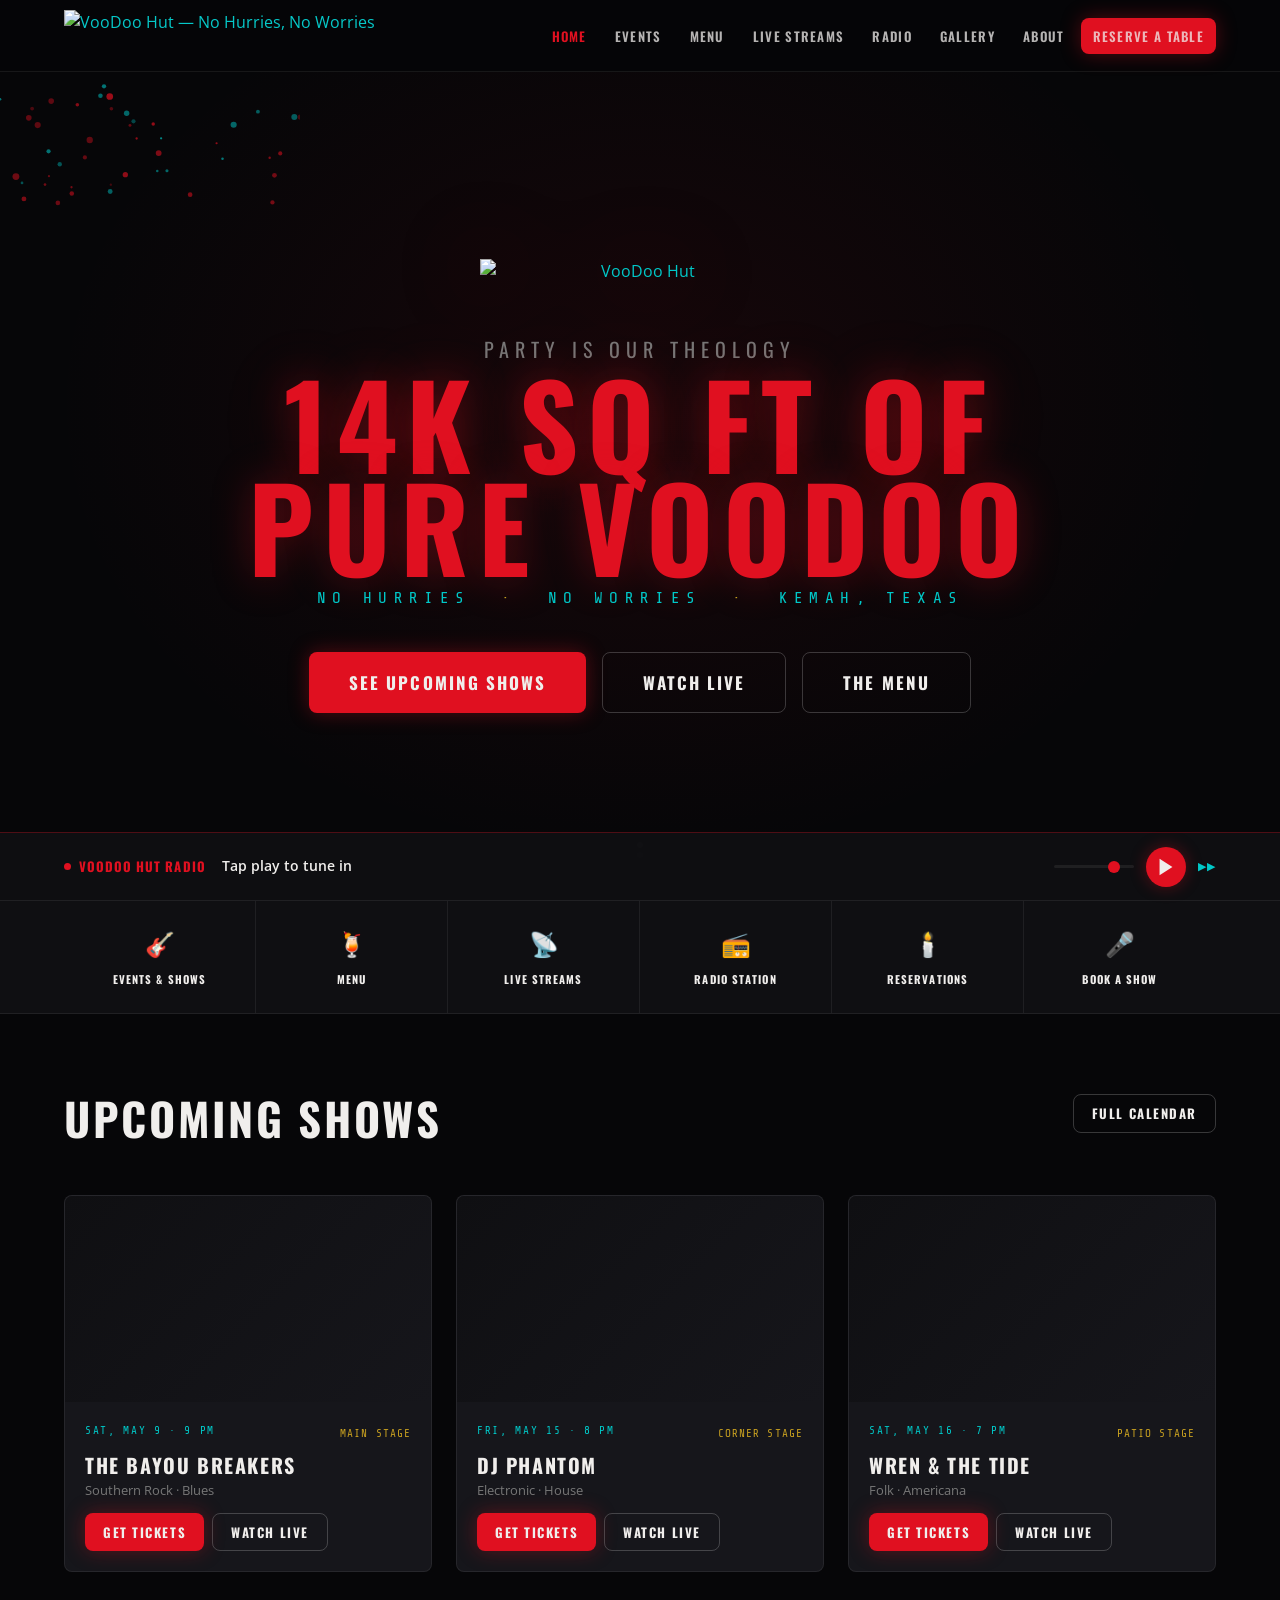
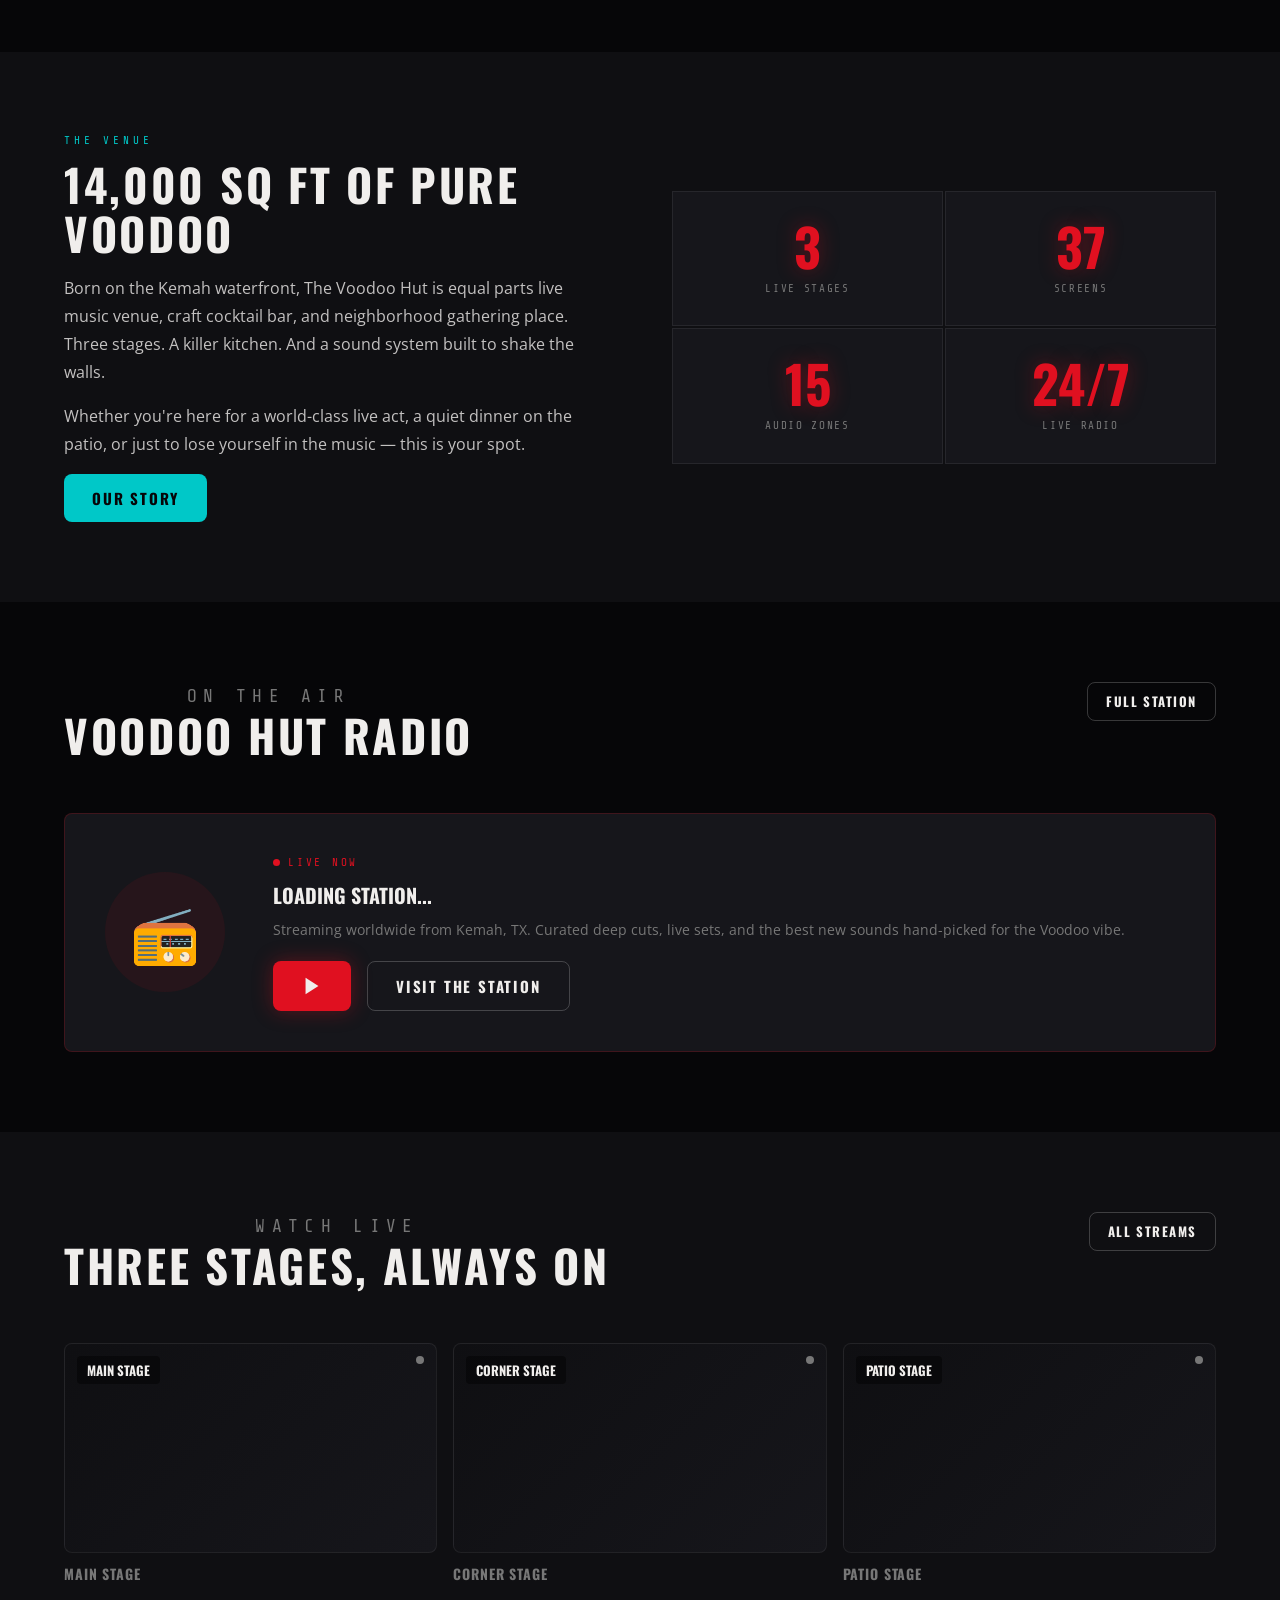
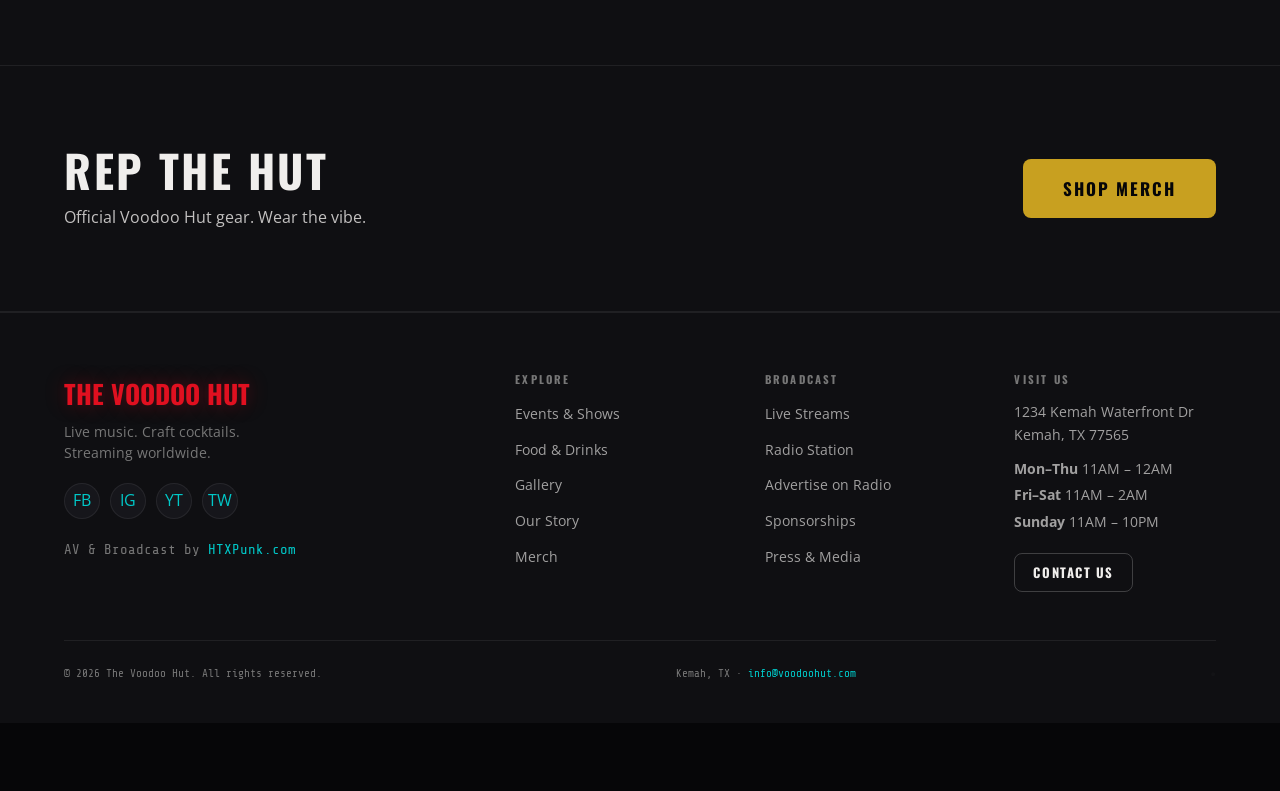
==== commit 61cd0b17: "feat(website): Easter eggs, secret pages, hero redesign, and full AV broadcast site - Hero redesigne" ====
--- a/website/index.html
+++ b/website/index.html
@@ -19,9 +19,9 @@
 
   <!-- ===================== NAV ===================== -->
   <nav id="main-nav" class="main-nav" aria-label="Main navigation">
-    <div class="nav-inner">
-      <a href="index.html" class="nav-logo">
-        THE <span>VOODOO</span> HUT
+    <div class="nav-inner container">
+      <a href="index.html" class="nav-logo-wrap" aria-label="The VooDoo Hut — Home">
+        <img src="assets/images/logo.png" alt="VooDoo Hut — No Hurries, No Worries" class="logo-img" />
       </a>
       <ul class="nav-links" role="list">
         <li><a href="index.html"    class="nav-link">Home</a></li>
@@ -53,14 +53,21 @@
   </div>
 
   <!-- ===================== HERO ===================== -->
-  <section class="hero" aria-label="Hero">
+  <section class="hero" aria-label="Hero" id="hero-section">
+    <canvas id="hero-canvas" aria-hidden="true"></canvas>
     <div class="hero-content">
-      <p class="hero-eyebrow"><span class="live-dot" aria-hidden="true"></span> Live &amp; Broadcasting from Kemah, TX</p>
-      <h1 class="hero-title">Where the Music<br><span>Never Stops</span></h1>
-      <p class="hero-tagline">Three stages. 37 screens. Craft cocktails &amp; legendary food.<br>Now streaming worldwide — 24/7.</p>
+      <div class="hero-logo-wrap">
+        <a href="index.html" class="nav-logo-wrap hero-logo-wrap" aria-label="The VooDoo Hut">
+          <img src="assets/images/logo.png" alt="VooDoo Hut" class="logo-img hero-logo-img" />
+        </a>
+      </div>
+      <p class="hero-theology">Party Is Our Theology</p>
+      <h1 class="hero-main-title">14k Sq Ft of<br><em>Pure Voodoo</em></h1>
+      <p class="hero-nhw">No Hurries &nbsp;<em>·</em>&nbsp; No Worries &nbsp;<em>·</em>&nbsp; Kemah, Texas</p>
       <div class="hero-ctas">
         <a href="events.html" class="btn btn-primary btn-lg">See Upcoming Shows</a>
         <a href="live.html"   class="btn btn-outline btn-lg">Watch Live</a>
+        <a href="menu.html"   class="btn btn-outline btn-lg">The Menu</a>
       </div>
     </div>
     <div class="hero-scroll-indicator" aria-hidden="true">
@@ -340,6 +347,8 @@
       <div class="footer-bottom">
         <p>&copy; 2026 The Voodoo Hut. All rights reserved.</p>
         <p>Kemah, TX · <a href="mailto:info@voodoohut.com">info@voodoohut.com</a></p>
+        <!-- hidden entrance — if you found this, you know what to do -->
+        <p style="opacity:.04;font-size:9px;"><a href="the-bus.html" style="color:inherit;" tabindex="-1" aria-hidden="true">&#9679;</a></p>
       </div>
     </div>
   </footer>
@@ -366,6 +375,61 @@
   </div>
 
   <script src="assets/js/main.js"></script>
+  <script src="assets/js/easter-eggs.js"></script>
+  <script>
+    // Hero particle canvas
+    (function() {
+      const canvas = document.getElementById('hero-canvas');
+      if (!canvas) return;
+      const ctx = canvas.getContext('2d');
+      let W, H, particles = [];
+      function resize() {
+        W = canvas.width  = canvas.offsetWidth;
+        H = canvas.height = canvas.offsetHeight;
+      }
+      resize();
+      window.addEventListener('resize', resize);
+
+      function randomParticle() {
+        const isRed = Math.random() > 0.4;
+        return {
+          x: Math.random() * W,
+          y: H + Math.random() * 20,
+          r: 1 + Math.random() * 2.5,
+          speed: 0.4 + Math.random() * 0.8,
+          drift: (Math.random() - 0.5) * 0.6,
+          alpha: 0.6 + Math.random() * 0.4,
+          color: isRed ? `rgba(224,16,32,` : `rgba(0,200,200,`,
+          life: 0,
+          maxLife: 120 + Math.random() * 180,
+        };
+      }
+
+      for (let i = 0; i < 60; i++) {
+        const p = randomParticle();
+        p.y = Math.random() * H; // scatter on load
+        particles.push(p);
+      }
+
+      function tick() {
+        ctx.clearRect(0, 0, W, H);
+        if (particles.length < 80) particles.push(randomParticle());
+        particles = particles.filter(p => p.life < p.maxLife);
+        particles.forEach(p => {
+          p.y     -= p.speed;
+          p.x     += p.drift;
+          p.life++;
+          const fade = 1 - p.life / p.maxLife;
+          ctx.beginPath();
+          ctx.arc(p.x, p.y, p.r, 0, Math.PI * 2);
+          ctx.fillStyle = p.color + (p.alpha * fade) + ')';
+          ctx.fill();
+        });
+        requestAnimationFrame(tick);
+      }
+      tick();
+    })();
+  </script>
   <script>
     // Mirror now-playing to the hero teaser
     const teaserTrack = document.getElementById('radio-teaser-track');
--- a/website/assets/css/style.css
+++ b/website/assets/css/style.css
@@ -2573,3 +2573,716 @@
   margin: 0 auto;
   padding: 0 24px;
 }
+
+/* ============================================================
+   LOGO — Real PNG with mix-blend-mode trick
+   ============================================================ */
+.nav-logo-wrap {
+  display: flex;
+  align-items: center;
+  flex-shrink: 0;
+  text-decoration: none;
+}
+.logo-img {
+  height: 52px;
+  width: auto;
+  mix-blend-mode: screen; /* black bg becomes transparent */
+  transition: filter .3s ease;
+}
+.logo-img:hover { filter: brightness(1.15); }
+
+.hero-logo-wrap {
+  display: flex;
+  justify-content: center;
+  margin-bottom: 24px;
+}
+.hero-logo-img {
+  width: min(320px, 75vw);
+  height: auto;
+  mix-blend-mode: screen;
+  filter: drop-shadow(0 0 40px rgba(224,16,32,0.5));
+  animation: hero-logo-pulse 4s ease-in-out infinite;
+}
+@keyframes hero-logo-pulse {
+  0%, 100% { filter: drop-shadow(0 0 30px rgba(224,16,32,0.4)); }
+  50%       { filter: drop-shadow(0 0 60px rgba(224,16,32,0.7)) drop-shadow(0 0 100px rgba(0,200,200,0.2)); }
+}
+
+/* ============================================================
+   HERO — Particle embers
+   ============================================================ */
+#hero-canvas {
+  position: absolute;
+  inset: 0;
+  z-index: 0;
+  pointer-events: none;
+}
+
+/* ============================================================
+   EASTER EGG — Konami skull spin
+   ============================================================ */
+@keyframes skull-spin {
+  0%   { transform: rotateY(0deg) scale(1); }
+  25%  { transform: rotateY(180deg) scale(1.1); filter: hue-rotate(90deg) brightness(1.5); }
+  50%  { transform: rotateY(360deg) scale(1); filter: hue-rotate(180deg); }
+  75%  { transform: rotateY(540deg) scale(1.1); filter: hue-rotate(270deg) brightness(1.5); }
+  100% { transform: rotateY(720deg) scale(1); filter: none; }
+}
+.skull-konami {
+  animation: skull-spin 3s ease-in-out forwards;
+  transform-origin: center;
+}
+
+/* ============================================================
+   EASTER EGG — Toast notification
+   ============================================================ */
+#voodoo-toast {
+  position: fixed;
+  top: calc(var(--nav-h) + 16px);
+  left: 50%;
+  transform: translateX(-50%) translateY(-20px);
+  background: rgba(6,6,8,.95);
+  border: 1px solid var(--cyan);
+  border-radius: 40px;
+  padding: 12px 28px;
+  font-family: var(--font-mono);
+  font-size: 13px;
+  letter-spacing: .12em;
+  color: var(--cyan);
+  z-index: 99000;
+  opacity: 0;
+  transition: opacity .4s ease, transform .4s ease;
+  white-space: nowrap;
+  text-align: center;
+  pointer-events: none;
+}
+#voodoo-toast.show {
+  opacity: 1;
+  transform: translateX(-50%) translateY(0);
+}
+
+/* ============================================================
+   EASTER EGG — Secret Broadcast Overlay
+   ============================================================ */
+#secret-broadcast {
+  position: fixed;
+  inset: 0;
+  z-index: 99998;
+  background: rgba(0,0,0,.92);
+  display: flex;
+  align-items: center;
+  justify-content: center;
+  padding: 24px;
+  animation: broadcast-in .4s ease;
+}
+@keyframes broadcast-in {
+  from { opacity: 0; }
+  to   { opacity: 1; }
+}
+.sb-inner {
+  position: relative;
+  max-width: 540px;
+  width: 100%;
+  background: var(--dark);
+  border: 1px solid var(--cyan);
+  border-radius: var(--radius);
+  padding: 40px 32px;
+  text-align: center;
+  overflow: hidden;
+}
+.sb-scanline {
+  position: absolute;
+  inset: 0;
+  background: repeating-linear-gradient(0deg, transparent, transparent 2px, rgba(0,200,200,.03) 2px, rgba(0,200,200,.03) 4px);
+  pointer-events: none;
+  animation: scanline-move 8s linear infinite;
+}
+@keyframes scanline-move {
+  from { background-position: 0 0; }
+  to   { background-position: 0 200px; }
+}
+.sb-alert {
+  font-family: var(--font-mono);
+  font-size: 11px;
+  letter-spacing: .25em;
+  color: var(--red);
+  text-transform: uppercase;
+  animation: flicker .8s step-end infinite;
+  margin-bottom: 8px;
+}
+@keyframes flicker {
+  0%, 100% { opacity: 1; }
+  50%       { opacity: .5; }
+}
+.sb-title {
+  font-family: var(--font-display);
+  font-size: clamp(24px, 5vw, 40px);
+  font-weight: 700;
+  text-transform: uppercase;
+  color: var(--cyan);
+  text-shadow: 0 0 20px var(--cyan-glow);
+  margin-bottom: 24px;
+}
+.sb-body { font-size: 15px; color: rgba(240,238,236,.8); line-height: 1.7; }
+.sb-body p { margin-bottom: 12px; }
+.sb-riddle {
+  background: rgba(0,200,200,.06);
+  border: 1px solid rgba(0,200,200,.25);
+  border-radius: var(--radius);
+  padding: 20px;
+  margin: 20px 0;
+}
+.sb-riddle-num {
+  display: block;
+  font-family: var(--font-mono);
+  font-size: 10px;
+  letter-spacing: .2em;
+  color: var(--cyan);
+  margin-bottom: 10px;
+}
+.sb-riddle p { font-style: italic; font-size: 16px; color: var(--white); margin: 0; }
+.sb-hint { font-size: 13px; color: var(--muted); }
+.sb-close {
+  margin-top: 24px;
+  padding: 10px 28px;
+  border-radius: 4px;
+  background: transparent;
+  border: 1px solid var(--muted);
+  font-family: var(--font-mono);
+  font-size: 12px;
+  letter-spacing: .15em;
+  color: var(--muted);
+  cursor: pointer;
+  transition: all var(--transition);
+}
+.sb-close:hover { border-color: var(--cyan); color: var(--cyan); }
+
+/* ============================================================
+   EASTER EGG — Clue Modal
+   ============================================================ */
+.clue-modal-overlay {
+  position: fixed;
+  inset: 0;
+  z-index: 99998;
+  background: rgba(0,0,0,.88);
+  display: flex;
+  align-items: center;
+  justify-content: center;
+  padding: 24px;
+}
+.clue-modal {
+  max-width: 480px;
+  width: 100%;
+  background: var(--dark);
+  border: 1px solid rgba(200,160,32,.4);
+  border-radius: var(--radius);
+  padding: 40px 32px;
+  text-align: center;
+}
+.clue-eyebrow {
+  font-family: var(--font-mono);
+  font-size: 12px;
+  letter-spacing: .2em;
+  color: var(--gold);
+  margin-bottom: 16px;
+  text-transform: uppercase;
+}
+.clue-riddle-text {
+  font-size: 18px;
+  color: var(--white);
+  line-height: 1.6;
+  font-style: italic;
+  margin-bottom: 20px;
+  padding: 20px;
+  background: rgba(200,160,32,.06);
+  border-left: 3px solid var(--gold);
+  text-align: left;
+}
+.clue-hint { font-size: 14px; color: rgba(240,238,236,.7); margin-bottom: 8px; }
+.clue-next { font-family: var(--font-mono); font-size: 12px; color: var(--cyan); letter-spacing: .08em; margin-bottom: 24px; }
+.clue-btn {
+  padding: 10px 28px;
+  border: 1px solid var(--gold);
+  border-radius: 4px;
+  background: transparent;
+  font-family: var(--font-mono);
+  font-size: 12px;
+  letter-spacing: .15em;
+  color: var(--gold);
+  cursor: pointer;
+  transition: all var(--transition);
+}
+.clue-btn:hover { background: rgba(200,160,32,.1); }
+
+/* ============================================================
+   EASTER EGG — Hidden scavenger clue elements (on pages)
+   ============================================================ */
+.secret-clue {
+  display: none; /* shown by JS when previous clue unlocked */
+  cursor: pointer;
+  opacity: 0.06;
+  font-size: 10px;
+  color: var(--cyan);
+  font-family: var(--font-mono);
+  letter-spacing: .15em;
+  transition: opacity .4s;
+  user-select: none;
+  text-align: center;
+  padding: 6px;
+  margin-top: 16px;
+}
+.secret-clue:hover { opacity: 1; }
+
+/* ============================================================
+   EASTER EGG — Final Reward Overlay
+   ============================================================ */
+#final-reward-overlay {
+  position: fixed;
+  inset: 0;
+  z-index: 99999;
+  background: rgba(0,0,0,.95);
+  display: flex;
+  align-items: center;
+  justify-content: center;
+  padding: 24px;
+  animation: broadcast-in .5s ease;
+}
+.reward-inner {
+  max-width: 500px;
+  width: 100%;
+  text-align: center;
+}
+.reward-skull { font-size: 72px; display: block; margin-bottom: 16px; animation: skull-bob 2s ease-in-out infinite; }
+@keyframes skull-bob {
+  0%, 100% { transform: translateY(0); }
+  50%       { transform: translateY(-10px); }
+}
+.reward-eyebrow {
+  font-family: var(--font-mono);
+  font-size: 11px;
+  letter-spacing: .25em;
+  text-transform: uppercase;
+  color: var(--gold);
+  margin-bottom: 8px;
+}
+.reward-title {
+  font-family: var(--font-display);
+  font-size: clamp(28px, 5vw, 48px);
+  font-weight: 700;
+  text-transform: uppercase;
+  color: var(--white);
+  margin-bottom: 32px;
+}
+.reward-coupon {
+  background: var(--dark);
+  border: 2px solid var(--gold);
+  border-radius: var(--radius);
+  padding: 32px;
+  margin-bottom: 24px;
+  box-shadow: 0 0 40px rgba(200,160,32,.2);
+}
+.coupon-label {
+  font-family: var(--font-mono);
+  font-size: 11px;
+  letter-spacing: .2em;
+  color: var(--muted);
+  text-transform: uppercase;
+  margin-bottom: 12px;
+}
+.coupon-offer {
+  font-family: var(--font-display);
+  font-size: clamp(32px, 6vw, 56px);
+  font-weight: 700;
+  color: var(--gold);
+  text-shadow: 0 0 20px rgba(200,160,32,.5);
+  text-transform: uppercase;
+  margin-bottom: 16px;
+}
+.coupon-code-box {
+  background: var(--card);
+  border: 1px dashed var(--gold);
+  border-radius: 4px;
+  padding: 12px 20px;
+  display: inline-block;
+  margin-bottom: 12px;
+}
+.coupon-code {
+  font-family: var(--font-mono);
+  font-size: 24px;
+  letter-spacing: .3em;
+  color: var(--white);
+}
+.coupon-sub { font-size: 12px; color: var(--muted); }
+.reward-flavor { font-style: italic; color: var(--muted); font-size: 14px; margin-bottom: 24px; }
+.reward-close {
+  padding: 12px 32px;
+  border: 1px solid var(--muted);
+  border-radius: 4px;
+  background: transparent;
+  font-family: var(--font-mono);
+  font-size: 12px;
+  letter-spacing: .15em;
+  color: var(--muted);
+  cursor: pointer;
+  transition: all var(--transition);
+}
+.reward-close:hover { border-color: var(--gold); color: var(--gold); }
+
+/* ============================================================
+   PARTICLES — Hero ember canvas
+   ============================================================ */
+.hero-particles { position: absolute; inset: 0; z-index: 0; pointer-events: none; overflow: hidden; }
+.ember {
+  position: absolute;
+  bottom: -10px;
+  width: 3px;
+  height: 3px;
+  border-radius: 50%;
+  background: var(--red);
+  opacity: 0;
+  animation: ember-rise linear infinite;
+}
+@keyframes ember-rise {
+  0%   { transform: translateY(0) translateX(0) scale(1); opacity: .8; }
+  50%  { transform: translateY(-40vh) translateX(calc(var(--drift,0px))) scale(.6); opacity: .4; }
+  100% { transform: translateY(-80vh) translateX(calc(var(--drift,0px) * 2)) scale(.1); opacity: 0; }
+}
+
+/* ============================================================
+   TAROT PAGE
+   ============================================================ */
+.tarot-page {
+  min-height: 100vh;
+  background: radial-gradient(ellipse at center, #12060a 0%, #060608 70%);
+  display: flex;
+  flex-direction: column;
+  align-items: center;
+  justify-content: flex-start;
+  padding: 60px 24px 100px;
+  position: relative;
+  overflow: hidden;
+}
+.tarot-page::before {
+  content: '';
+  position: absolute;
+  inset: 0;
+  background:
+    repeating-linear-gradient(0deg, transparent, transparent 40px, rgba(0,200,200,.012) 40px, rgba(0,200,200,.012) 41px),
+    repeating-linear-gradient(90deg, transparent, transparent 40px, rgba(0,200,200,.012) 40px, rgba(0,200,200,.012) 41px);
+  pointer-events: none;
+}
+.tarot-eyebrow {
+  font-family: var(--font-mono);
+  font-size: 11px;
+  letter-spacing: .4em;
+  text-transform: uppercase;
+  color: var(--cyan);
+  text-align: center;
+  margin-bottom: 8px;
+}
+.tarot-title {
+  font-family: var(--font-display);
+  font-size: clamp(36px, 7vw, 80px);
+  font-weight: 700;
+  text-transform: uppercase;
+  color: var(--white);
+  text-align: center;
+  text-shadow: 0 0 40px rgba(0,200,200,.3);
+  margin-bottom: 8px;
+}
+.tarot-sub {
+  font-size: 15px;
+  color: var(--muted);
+  text-align: center;
+  margin-bottom: 48px;
+  max-width: 500px;
+}
+.tarot-deck {
+  display: flex;
+  gap: 16px;
+  justify-content: center;
+  flex-wrap: wrap;
+  max-width: 900px;
+  margin: 0 auto 48px;
+  perspective: 1000px;
+}
+.tarot-card {
+  width: 130px;
+  height: 220px;
+  position: relative;
+  cursor: pointer;
+  transform-style: preserve-3d;
+  transition: transform .7s cubic-bezier(.4,0,.2,1);
+  flex-shrink: 0;
+}
+.tarot-card.flipped { transform: rotateY(180deg); }
+.tarot-card:not(.flipped):hover { transform: translateY(-12px) rotateY(5deg); }
+
+.tarot-face, .tarot-back {
+  position: absolute;
+  inset: 0;
+  border-radius: 10px;
+  backface-visibility: hidden;
+  -webkit-backface-visibility: hidden;
+}
+.tarot-back {
+  background: linear-gradient(135deg, #1a0810 0%, #0a0412 50%, #1a0810 100%);
+  border: 1px solid rgba(200,160,32,.3);
+  display: flex;
+  align-items: center;
+  justify-content: center;
+  overflow: hidden;
+}
+.tarot-back::before {
+  content: '⊗';
+  font-size: 48px;
+  color: rgba(200,160,32,.2);
+  position: absolute;
+}
+.tarot-back-pattern {
+  width: 100%; height: 100%;
+  background:
+    repeating-linear-gradient(45deg, transparent, transparent 8px, rgba(200,160,32,.04) 8px, rgba(200,160,32,.04) 9px),
+    repeating-linear-gradient(-45deg, transparent, transparent 8px, rgba(200,160,32,.04) 8px, rgba(200,160,32,.04) 9px);
+}
+.tarot-back-border {
+  position: absolute;
+  inset: 6px;
+  border: 1px solid rgba(200,160,32,.15);
+  border-radius: 6px;
+}
+
+.tarot-face {
+  transform: rotateY(180deg);
+  display: flex;
+  flex-direction: column;
+  align-items: center;
+  justify-content: space-between;
+  padding: 12px 10px;
+  border: 1px solid;
+  text-align: center;
+}
+.tarot-numeral {
+  font-family: var(--font-mono);
+  font-size: 10px;
+  letter-spacing: .15em;
+  opacity: .7;
+  align-self: flex-start;
+}
+.tarot-symbol { font-size: 36px; flex: 1; display: flex; align-items: center; }
+.tarot-card-name {
+  font-family: var(--font-display);
+  font-size: 11px;
+  font-weight: 700;
+  text-transform: uppercase;
+  letter-spacing: .08em;
+  line-height: 1.2;
+}
+
+.tarot-reading-panel {
+  max-width: 600px;
+  width: 100%;
+  background: rgba(20,4,12,.8);
+  border: 1px solid rgba(200,160,32,.3);
+  border-radius: var(--radius);
+  padding: 40px 36px;
+  text-align: center;
+  opacity: 0;
+  transform: translateY(20px);
+  transition: opacity .6s ease, transform .6s ease;
+}
+.tarot-reading-panel.revealed { opacity: 1; transform: translateY(0); }
+.tarot-reading-card-name {
+  font-family: var(--font-display);
+  font-size: 28px;
+  font-weight: 700;
+  text-transform: uppercase;
+  letter-spacing: .08em;
+  margin-bottom: 4px;
+}
+.tarot-reading-numeral {
+  font-family: var(--font-mono);
+  font-size: 11px;
+  color: var(--muted);
+  letter-spacing: .2em;
+  margin-bottom: 24px;
+}
+.tarot-reading-text {
+  font-size: 17px;
+  line-height: 1.8;
+  color: rgba(240,238,236,.85);
+  font-style: italic;
+  margin-bottom: 24px;
+}
+.tarot-fortune {
+  font-family: var(--font-mono);
+  font-size: 12px;
+  letter-spacing: .2em;
+  text-transform: uppercase;
+  padding: 12px 20px;
+  border-radius: 4px;
+  display: inline-block;
+}
+.tarot-back-btn {
+  margin-top: 32px;
+  padding: 10px 28px;
+  border: 1px solid var(--muted);
+  border-radius: 4px;
+  background: transparent;
+  font-family: var(--font-mono);
+  font-size: 12px;
+  letter-spacing: .15em;
+  color: var(--muted);
+  cursor: pointer;
+  transition: all var(--transition);
+  display: block;
+  margin-left: auto;
+  margin-right: auto;
+}
+.tarot-back-btn:hover { border-color: var(--white); color: var(--white); }
+
+/* ============================================================
+   BUS BAR PAGE
+   ============================================================ */
+.bus-hero {
+  min-height: 50vh;
+  background: linear-gradient(135deg, #0a0406 0%, #160a04 50%, #0a0406 100%);
+  border-bottom: 1px solid rgba(200,160,32,.2);
+  display: flex;
+  align-items: center;
+  position: relative;
+  overflow: hidden;
+}
+.bus-hero::before {
+  content: '🚌';
+  position: absolute;
+  right: -20px;
+  top: 50%;
+  transform: translateY(-50%);
+  font-size: 200px;
+  opacity: .04;
+}
+.bus-marquee {
+  display: flex;
+  align-items: center;
+  gap: 8px;
+  margin-bottom: 16px;
+  font-family: var(--font-mono);
+  font-size: 11px;
+  letter-spacing: .25em;
+  text-transform: uppercase;
+  color: var(--gold);
+}
+.bus-title {
+  font-family: var(--font-display);
+  font-size: clamp(40px, 7vw, 88px);
+  font-weight: 700;
+  text-transform: uppercase;
+  line-height: .95;
+  margin-bottom: 16px;
+}
+.bus-title em { color: var(--gold); font-style: normal; }
+.bus-sub { font-size: 16px; color: rgba(240,238,236,.7); line-height: 1.7; max-width: 520px; }
+
+.bus-board {
+  background: var(--card);
+  border: 1px solid rgba(200,160,32,.2);
+  border-radius: var(--radius);
+  overflow: hidden;
+}
+.bus-board-header {
+  background: rgba(200,160,32,.08);
+  border-bottom: 1px solid rgba(200,160,32,.2);
+  padding: 16px 24px;
+  display: flex;
+  align-items: center;
+  justify-content: space-between;
+}
+.bus-board-title {
+  font-family: var(--font-display);
+  font-size: 16px;
+  font-weight: 700;
+  text-transform: uppercase;
+  color: var(--gold);
+  letter-spacing: .08em;
+}
+.bus-messages { padding: 0; list-style: none; max-height: 400px; overflow-y: auto; }
+.bus-message {
+  padding: 16px 24px;
+  border-bottom: 1px solid var(--border);
+  display: flex;
+  gap: 12px;
+  align-items: flex-start;
+}
+.bus-message:last-child { border-bottom: none; }
+.bus-msg-avatar {
+  width: 32px; height: 32px;
+  border-radius: 50%;
+  background: var(--dark);
+  border: 1px solid var(--border);
+  display: flex;
+  align-items: center;
+  justify-content: center;
+  font-size: 16px;
+  flex-shrink: 0;
+}
+.bus-msg-body { flex: 1; }
+.bus-msg-name {
+  font-family: var(--font-display);
+  font-size: 13px;
+  font-weight: 700;
+  text-transform: uppercase;
+  letter-spacing: .06em;
+  color: var(--gold);
+  margin-bottom: 4px;
+}
+.bus-msg-text { font-size: 14px; color: rgba(240,238,236,.8); line-height: 1.5; }
+.bus-msg-time { font-family: var(--font-mono); font-size: 10px; color: var(--muted); margin-top: 4px; }
+
+.bus-compose { border-top: 1px solid var(--border); padding: 16px 24px; display: flex; gap: 12px; }
+.bus-compose input {
+  flex: 1;
+  background: var(--dark);
+  border: 1px solid var(--border);
+  border-radius: var(--radius);
+  padding: 10px 14px;
+  color: var(--white);
+  font-size: 14px;
+  font-family: var(--font-body);
+  transition: border-color var(--transition);
+}
+.bus-compose input:focus { outline: none; border-color: var(--gold); }
+.bus-compose input::placeholder { color: var(--muted); }
+
+/* ============================================================
+   INDEX HERO — redesigned with particles + new tagline
+   ============================================================ */
+.hero-theology {
+  font-family: var(--font-display);
+  font-size: clamp(14px, 2.5vw, 20px);
+  font-weight: 400;
+  text-transform: uppercase;
+  letter-spacing: .3em;
+  color: var(--muted);
+  margin-bottom: 6px;
+}
+.hero-main-title {
+  font-family: var(--font-display);
+  font-size: clamp(52px, 9vw, 120px);
+  font-weight: 700;
+  text-transform: uppercase;
+  color: var(--white);
+  line-height: .9;
+  margin-bottom: 4px;
+  text-shadow: 0 0 60px rgba(224,16,32,.15);
+}
+.hero-main-title em { color: var(--red); font-style: normal; text-shadow: 0 0 40px var(--red-glow); }
+.hero-nhw {
+  font-family: var(--font-mono);
+  font-size: clamp(12px, 1.8vw, 16px);
+  letter-spacing: .4em;
+  text-transform: uppercase;
+  color: var(--cyan);
+  margin-bottom: 40px;
+}
+.hero-nhw em { color: var(--gold); font-style: normal; }
